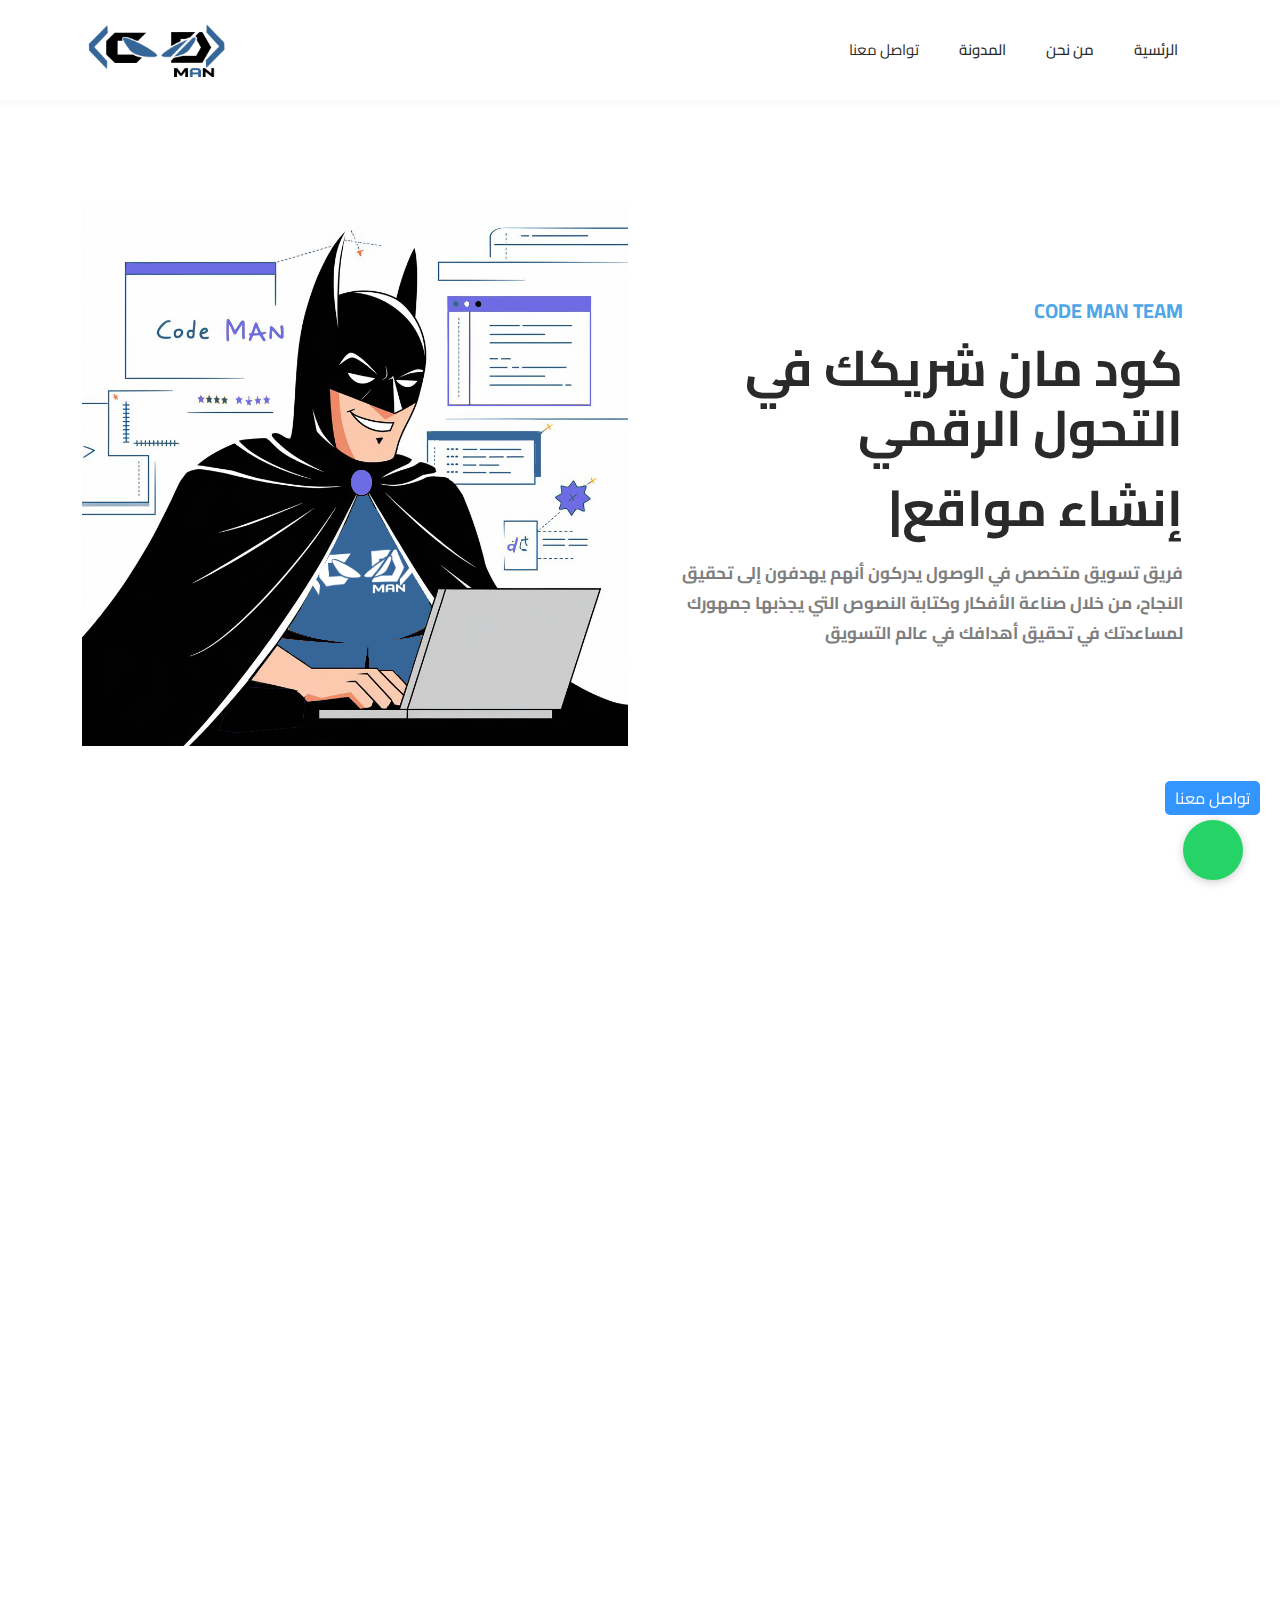
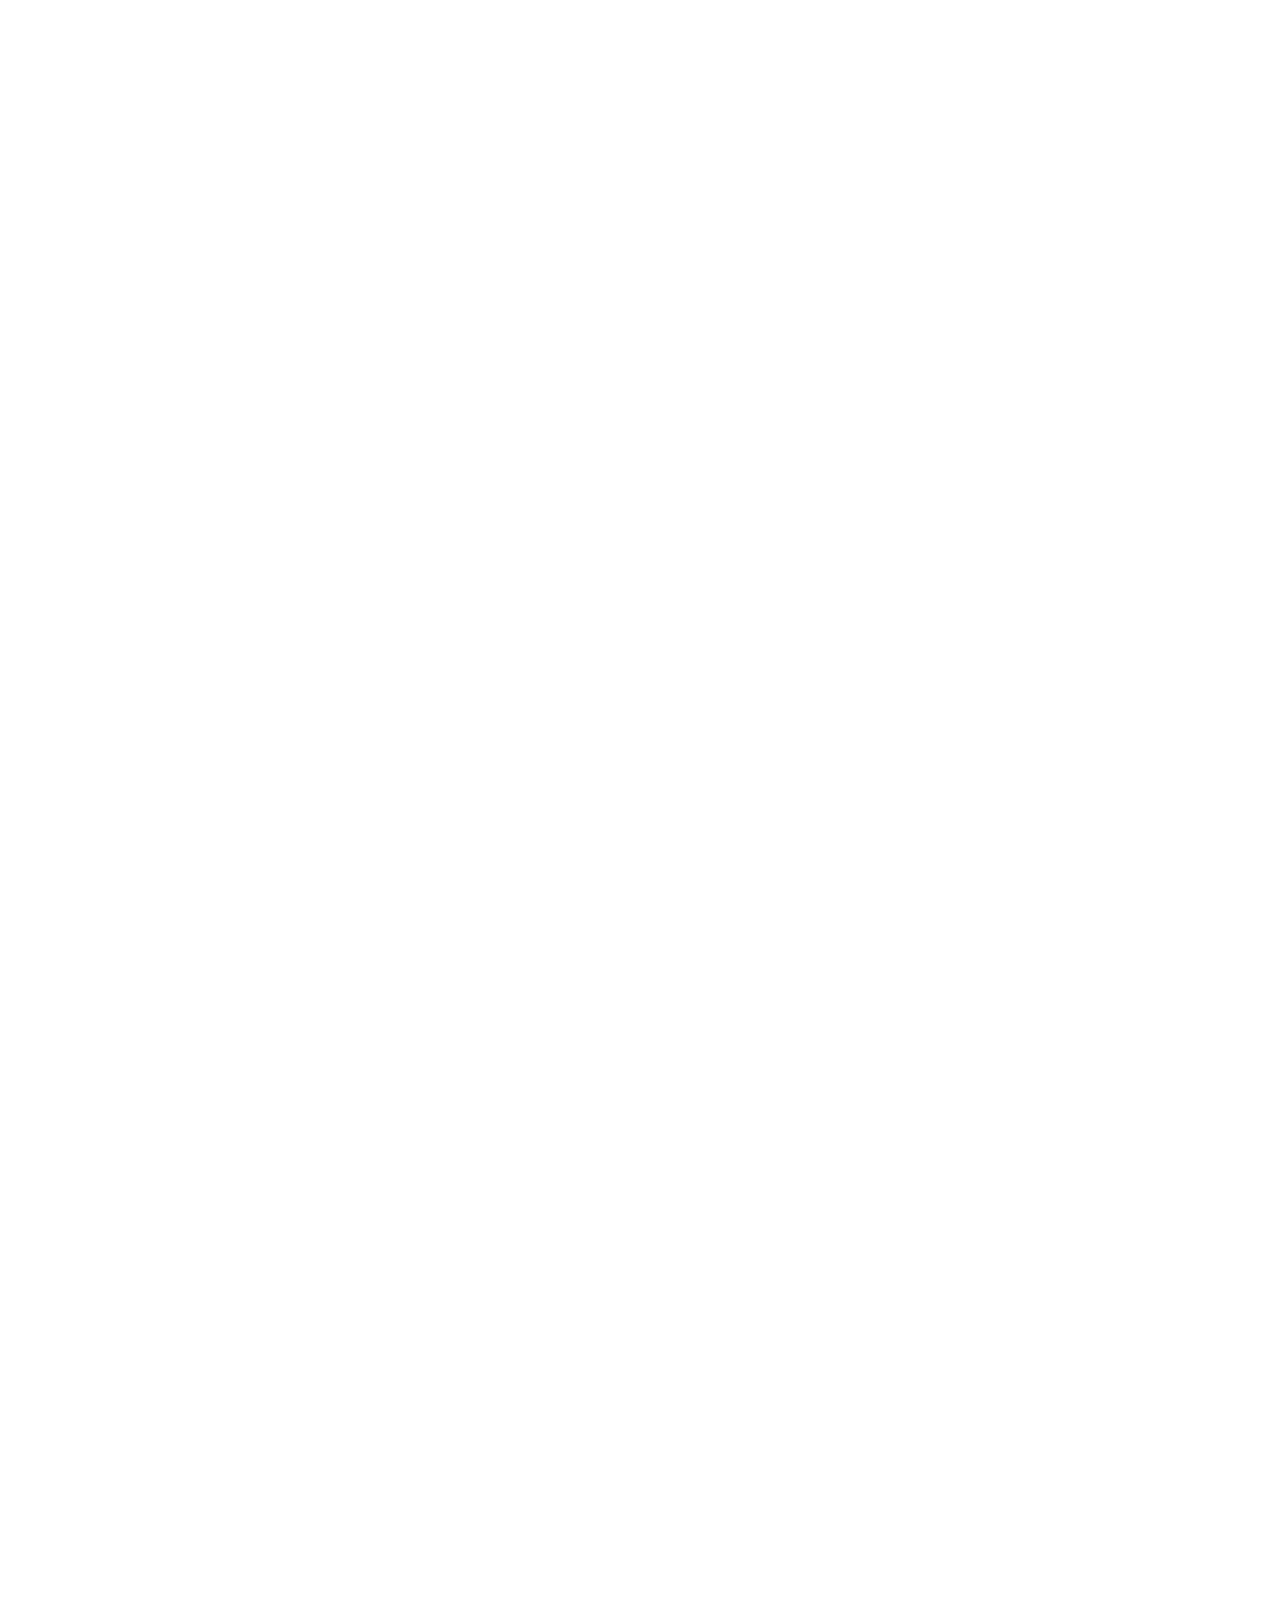
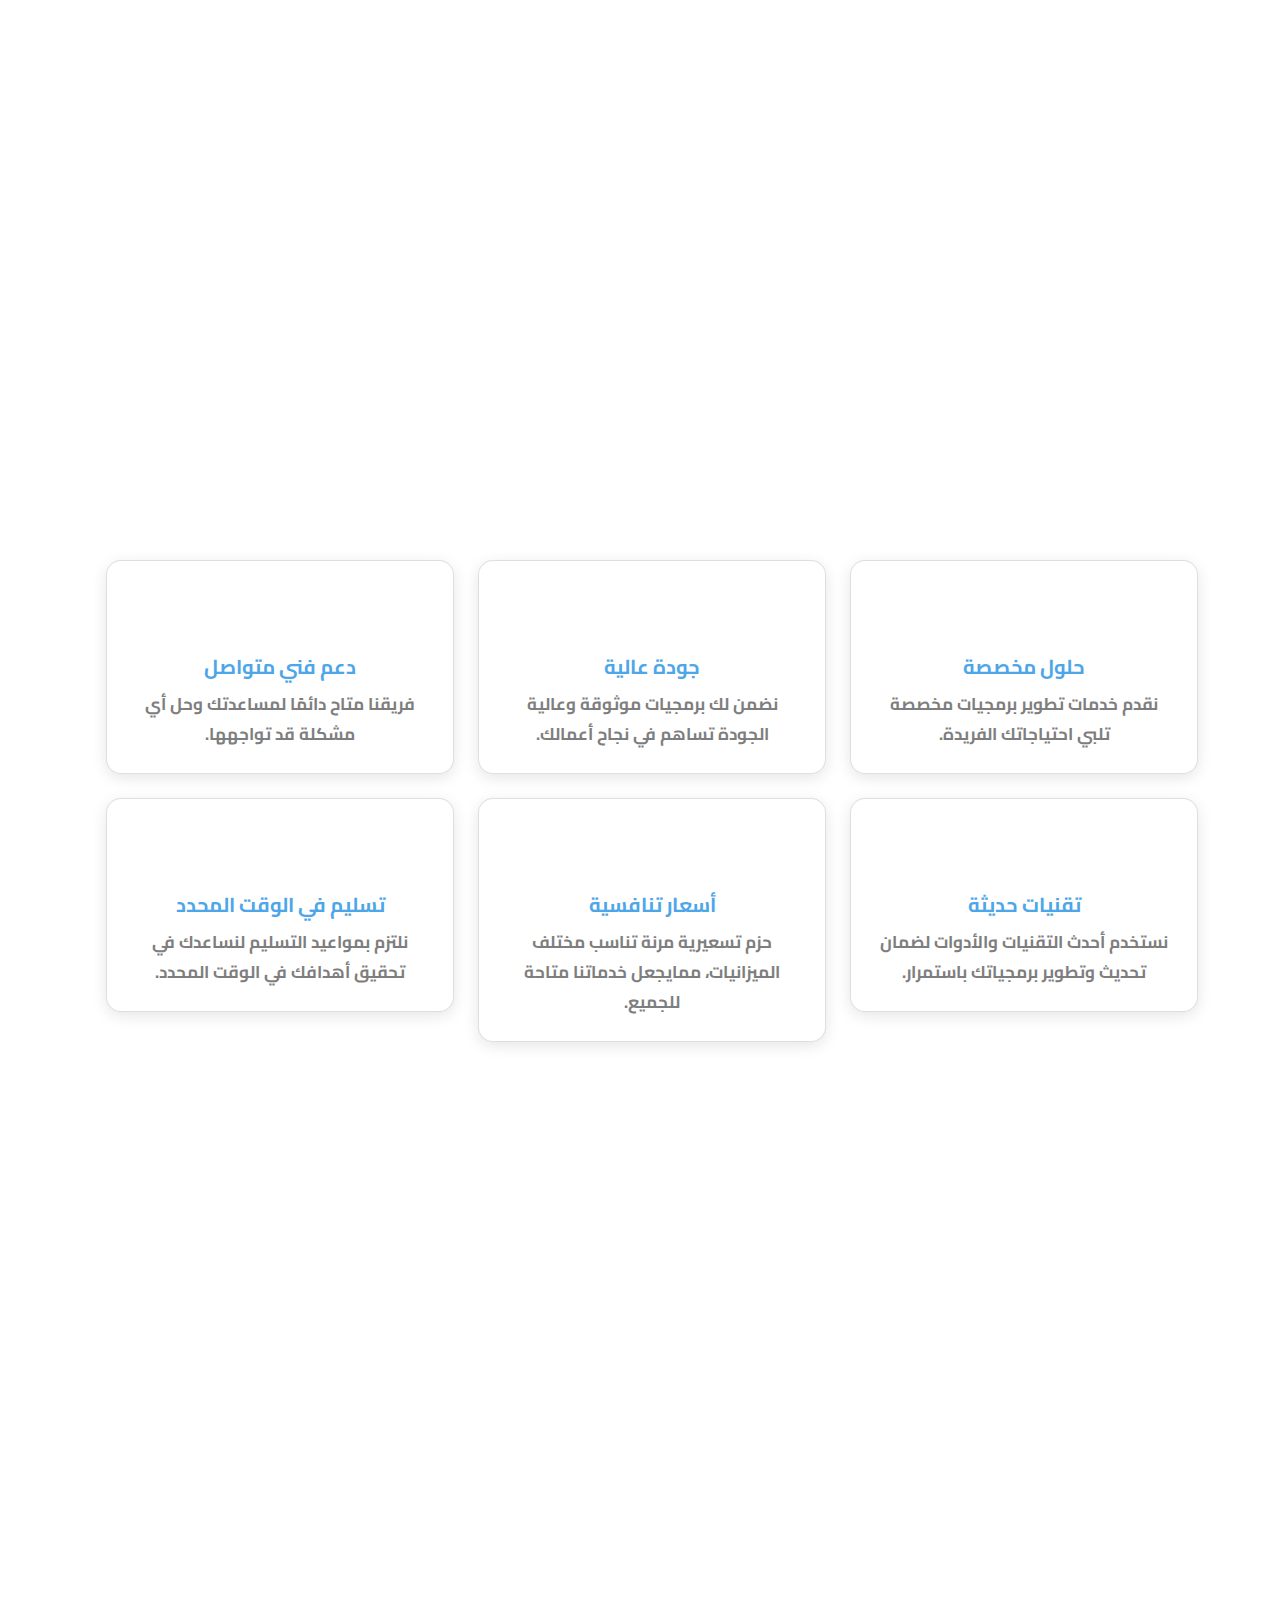
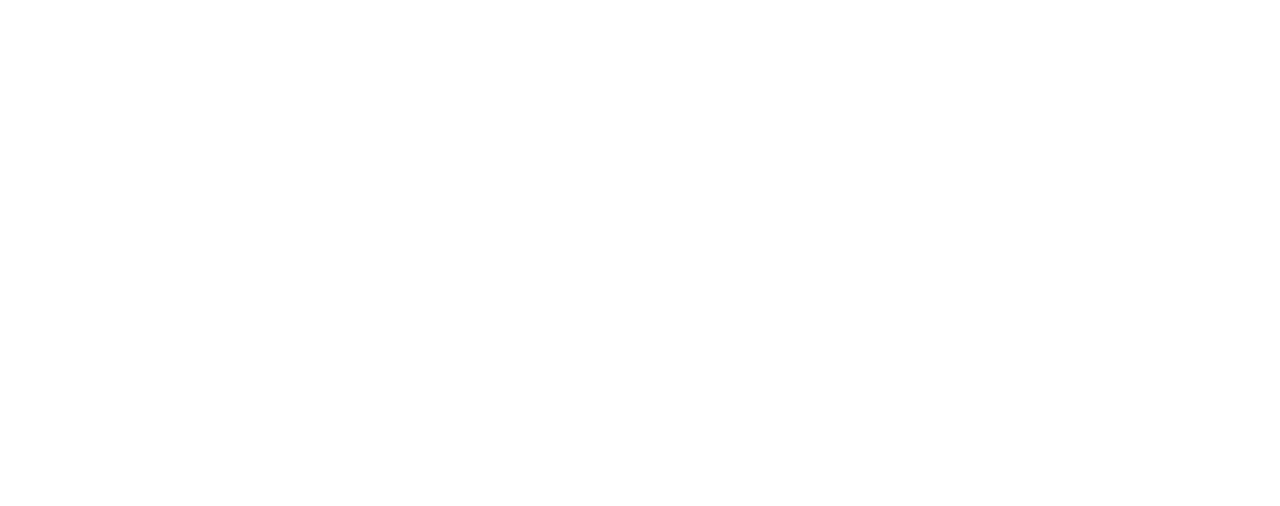
==== index.html @ 720f5d15 "first" ====
<!DOCTYPE html>
<html lang="en">
  <head>
    <meta charset="UTF-8">
    <meta name="viewport" content="width=device-width, initial-scale=1, shrink-to-fit=no">
    <link rel="preconnect" href="https://fonts.googleapis.com">
    <link rel="preconnect" href="https://fonts.gstatic.com" crossorigin>
  
    <link href="https://fonts.googleapis.com/css2?family=Cairo:wght@100;200;300;400;500;600;700;800;900&display=swap" rel="stylesheet">

    <title>Code Man</title>

    <!-- Bootstrap core CSS -->
    <link href="vendor/bootstrap/css/bootstrap.min.css" rel="stylesheet">


    <!-- Additional CSS Files -->
    <link rel="stylesheet" href="assets/css/fontawesome.css">
    <link rel="stylesheet" href="assets/css/templatemo-digimedia-v3.css">
    <link rel="stylesheet" href="assets/css/animated.css">
    <link rel="stylesheet" href="assets/css/owl.css">


    <meta name="description" content="فريق برمجي متخصص في تطوير التطبيقات و بناء المواقع والمتاجر الإلكترونية الجذابة وتصميم الجرافيك. نقدم إدارة فعالة للحملات الإعلانية وتطوير أنظمة مكتبية تلبي احتياجاتك.">
    <meta name="keywords" content="تطوير تطبيقات, تصميم مواقع, متاجر إلكترونية, تصميم جرافيك, إدارة حملات إعلانية, تطوير أنظمة مكتبية, كود مان, التحول الرقمي">
    <meta name="robots" content="index, follow">
    <meta name="author" content=" كود مان">

       <meta property="og:title" content="كود مان - تطوير التطبيقات وتصميم المواقع">
<meta property="og:description" content="فريق برمجي متخصص في تطوير التطبيقات وبناء المواقع.">
<!-- <meta property="og:image" content="رابط_صورة_عند_المشاركة.jpg">
<meta property="og:url" content="رابط_موقعك"> -->
  </head>

<body>

  <div class="contact-container">
    <span class="contact-title">تواصل معنا</span>
    <a href="https://api.whatsapp.com/send/?phone=+967734284983&text= أريد| لقد جئت عن طريق موقعك الإلكتروني " class="contact-icon"><i class="fa fa-whatsapp"></i></a>
</div>

  <!-- ***** Preloader Start ***** -->
  <div id="js-preloader" class="js-preloader">
    <div class="preloader-inner">
      <span class="dot"></span>
      <div class="dots">
        <span></span>
        <span></span>
        <span></span>
      </div>
    </div>
  </div>

  

  <!-- ***** Header Area Start ***** -->
  <header class="header-area header-sticky wow slideInDown" data-wow-duration="0.75s" data-wow-delay="0s">
    <div class="container">
      <div class="row">
        <div class="col-12">
          <nav class="main-nav">
            <!-- ***** Logo Start ***** -->
            <a href="index.html" class="logo">
              <img src="assets/images/logo.png" alt="" style="max-width: 150px;">
            </a>
            <!-- ***** Logo End ***** -->

            <!-- ***** Menu Start ***** -->
            <ul class="nav">
              <!-- <li class="scroll-to-section"><a href="#top" class="active">Home</a></li> -->
      
              <li class="scroll-to-section"><div class="active"><a href="#top">الرئسية</a></div></li> 
              <li class="scroll-to-section"><a href="About.html">من نحن</a></li>
              <li class="scroll-to-section"><a href="https://codes-man.blogspot.com/">المدونة</a></li>
              <li class="scroll-to-section"><a href="#contact">تواصل معنا</a></li>

            </ul>        
            <a class='menu-trigger'>
                <span>Menu</span>
            </a>
            <!-- ***** Menu End ***** -->
          </nav>
        </div>
      </div>
    </div>
  </header>
  <!-- ***** Header Area End ***** -->
  <div class="main-banner " id="top">
    <div class="container">
      <div class="row">
        <div class="col-lg-12">
          <div class="row">
            <div class="col-lg-6 align-self-center">
              <div class="left-content show-up header-text wow fadeInLeft" data-wow-duration="1s" data-wow-delay="1s">
                <div class="row">
                  <div class="col-lg-12">
                    <h6>Code Man Team</h6>
                    <h2>كود مان شريكك في التحول الرقمي</h2>                   
        <h2 style="direction: rtl;"><span  class="typed" data-typed-items="إنشاء مواقع, تطوير برمجيات, تصميم جرافيك, تسويق الإلكتروني">إنشاء مواقع</span>
          <span class="typed-cursor typed-cursor--blink" aria-hidden="true"> </span></h2>
          <p>فريق تسويق متخصص في الوصول يدركون أنهم يهدفون إلى تحقيق النجاح، من خلال صناعة الأفكار وكتابة النصوص التي يجذبها جمهورك لمساعدتك في تحقيق أهدافك في عالم التسويق
                  </p>
                  </div>
                </div>
              </div>
            </div>
            <div class="col-lg-6">
              <div class="right-image wow fadeInRight" data-wow-duration="1s" data-wow-delay="0.5s">
                <img src="assets/images/pattman write.png" alt="">
              </div>
            </div>
          </div>
        </div>
      </div>
    </div>
  </div>

     <!-- About code man  -->


  <div id="about" class="about section">
    <div class="container">
      <div class="row">
        <div class="col-lg-12">     
       <div id="free-quote" class="free-quote rounded-pill" style="margin-top: 30px;padding: 20px;border-radius: 20px;">
            <div class="col-lg-auto align-self-center  wow fadeInLeft" data-wow-duration="1s" data-wow-delay="0.5s">
              <div class="about-right-content">
                <div class="section-heading">
                  <h2 style="margin-top: 20px; color: #fff;">من هو فريق  <em>Code Man </em> ؟</h2> 
                </div>
                <p style="color: #fff "> فريق برمجي متكامل، متخصص في بناءالمواقع والمتاجر الإلكترونية 
                  الجذابة، وتصميم الجرافيك الفريد.
                   نعمل على إدارة الحملات الإعلانية بفعالية، ونطور أنظمة مكتبية مصغرة تلبي احتياجاتك.
                 هدفنا هو تحويل أفكارك إلى واقع ملموس، ونسعى لتحقيق نجاحك في عالم رقمي متغير</p>
              </div>
            </div>
          </div>
        </div>
      </div>
    </div>
  </div>

     <!-- Our Service -->

  <div id="blog" class="blog">  
    <div class="container">
      <div class="row">
        <div class="col-lg-auto   wow fadeInLeft" data-wow-duration="1s" data-wow-delay="0.3s">
          <div class="section-heading">
            <!-- <h6>Recent News</h6> -->
            <h4>كيف نحول <em>أفكارك</em> إلى حلول رقمية مبتكرة تؤثر في <em>عملائك ؟</em></h4>
            <p>هنا يأتي دور شركة انشاء تصاميم الجرافيك وانشاء مواقع الويب
               التي تجمع بين الفن والإبداع والتقنيات الحديثة! نقدم لك تصاميم جذابة ومخصصة تعكس هوية مشروعك بدقة،
                بدءًا من الشعارات والبروشورات وحتى مواقع الويب المتكاملة والمتجاوبة.
                مع الاهتمام بأدق التفاصيل وسهولة الاستخدام، نضمن لك تجربة بصرية سلسة تعزز تواجدك الرقمي وتجذب العملاء.
                سواء كنت تحتاج إلى هوية بصرية متكاملة أو موقع ويب احترافي، نحن هنا لتحويل رؤيتك إلى واقع ملموس.</p>
          </div>
        </div>
        <div class="col-lg-6 show-up wow fadeInRight" data-wow-duration="1s" data-wow-delay="0.5s">
          <div class="blog-post">
            <div class="thumb">
              <lord-icon
                  src="https://cdn.lordicon.com/ogjpwrxe.json"
                  trigger="hover"
                  stroke="bold"
                  state="hover-pinch"
                  colors="primary:#3080e8,secondary:#000"
                  style="width:150px;height:150px">
              </lord-icon>
            </div>
            <div class="down-content" >
            <h4>تطوير تطبيقات الموبيل</h4>
                <p>نقوم بإنشاء مواقع إلكترونية عصرية ومتجاوبة مع جميع الأجهزة والمتصفحات، باستخدام أحدث التقنيات لضمان السرعة، الأمان، وسهولة الاستخدام، مما يعزز تجربة المستخدم على موقعك الإلكتروني.</p>
              <div class="border-first-button" ><a href="https://api.whatsapp.com/send/?phone=+967734284983&text= أريد| لقد جئت عن طريق موقعك الإلكتروني " >&#8592; طلب عرض سعر</i></a></div>
            </div>
          </div>
        </div>
        <div class="col-lg-6 show-up wow fadeInLeft" data-wow-duration="1s" data-wow-delay="0.5s">
          <div class="blog-post">
            <div class="thumb">
              <lord-icon
                  src="https://cdn.lordicon.com/ogjpwrxe.json"
                  trigger="hover"
                  stroke="bold"
                  state="hover-pinch"
                  colors="primary:#3080e8,secondary:#000"
                  style="width:150px;height:150px">
              </lord-icon>       
            </div>
            <div class="down-content" >
              <h4> تصميم مواقع وصفحات الويب</h4>
                <p>نقوم بإنشاء مواقع إلكترونية عصرية ومتجاوبة مع جميع الأجهزة والمتصفحات، باستخدام أحدث التقنيات لضمان السرعة، الأمان، وسهولة الاستخدام، مما يعزز تجربة المستخدم على موقعك الإلكتروني.</p>
              <div class="border-first-button"  ><a href="https://api.whatsapp.com/send/?phone=+967734284983&text= أريد| لقد جئت عن طريق موقعك الإلكتروني " >&#8592; طلب عرض سعر</i></a></div>
            </div>
          </div>
        </div>     
        <div class="col-lg-6 show-up wow fadeInRight" data-wow-duration="1s" data-wow-delay="0.7s">
          <div class="blog-post">
            <div class="thumb">
              <lord-icon
                  src="https://cdn.lordicon.com/jectmwqf.json"
                  trigger="hover"
                  stroke="bold"
                  state="hover-pinch"
                  colors="primary:#3080e8,secondary:#b4b4b4"
                  style="width:150px;height:150px">
              </lord-icon>        
            </div>
            <div class="down-content" >
             <h4> تصميم جرافيك احترافي </h4>
              <p>نقدم خدمات تصميم شامل تشمل الشعارات، البروشورات، بطاقات العمل، والملصقات. تعزز تصاميمنا هوية علامتك التجارية وتجذب انتباه جمهورك، مما يعزز تواجدك ويساعدك في تحقيق أهدافك التسويقية.
              </p>
              <div class="border-first-button"  ><a href="https://api.whatsapp.com/send/?phone=+967734284983&text= أريد| لقد جئت عن طريق موقعك الإلكتروني " >&#8592; طلب عرض سعر</i></a></div>
            </div>
          </div>
        </div>
        <div class="col-lg-6 show-up wow fadeInLeft" data-wow-duration="1s" data-wow-delay="0.7s">
          <div class="blog-post">
            <div class="thumb">
              <lord-icon
                  src="https://cdn.lordicon.com/aydxrkfl.json"
                  trigger="hover"
                  stroke="bold"
                  state="hover-pinch"
                  colors="primary:#3080e8,secondary:#b4b4b4"
                  style="width:150px;height:150px">
              </lord-icon>
            </div>
            <div class="down-content" >
              <h4>إدارة حسابات التـــواصـــل</h4>
                <p>نقوم بإدارة حساباتك على مختلف منصات التواصل الاجتماعي مثل فيسبوك، تويتر، إنستغرام، سناب، يوتيوب، وغيرها. نقوم بإنشاء ونشر محتوى جذاب يعبر عن قيم علامتك التجارية ويربط بينك وبين جمهورك.</p>
              <div class="border-first-button"  ><a href="https://api.whatsapp.com/send/?phone=+967734284983&text= أريد| لقد جئت عن طريق موقعك الإلكتروني " >&#8592; طلب عرض سعر</i></a></div>
            </div>
          </div>
        </div>
        <div class="col-lg-6 show-up wow fadeInRight" data-wow-duration="1s" data-wow-delay="1s">
          <div class="blog-post">
            <div class="thumb">
              <lord-icon
                  src="https://cdn.lordicon.com/fcyboqbm.json"
                  trigger="hover"
                  stroke="bold"
                  state="hover-pinch"
                  colors="primary:#b4b4b4,secondary:#3080e8"
                  style="width:150px;height:150px">
              </lord-icon>          
            </div>
            <div class="down-content" >
               <h4>التسـويــــــق الالكتـرونـــي</h4>
                <p>نقوم بإعداد وتنفيذ استراتيجيات تسويقية فعالة تزيد من وجودك الإلكتروني. نستخدم مختلف القنوات والأساليب مثل محركات البحث، وسائل التواصل الاجتماعي، البريد الإلكتروني، المحتوى،</p>
              <div class="border-first-button"  ><a href="https://api.whatsapp.com/send/?phone=+967734284983&text= أريد| لقد جئت عن طريق موقعك الإلكتروني " >&#8592; طلب عرض سعر</i></a></div>
            </div>
          </div>
        </div>
      </div>
    </div>
  </div>  

     <!-- Our Works in Web  -->

  <div id="portfolio" class="our-portfolio section">
    <div class="container">
      <div class="row">
        <div class="col-lg-12" style="text-align: center;">
          <div class="section-heading wow fadeInRight" data-wow-duration="1s" data-wow-delay="0.3s">
            <h6>Our Works in Web</h6>
            <h4>
              نماذج أعمالنا في المواقع 
               <em>الإلكترونية</em></h4>
            <div class="line-dec"></div>
          </div>
        </div>
      </div>
    </div>
    <div class="container-fluid wow fadeInLeft" data-wow-duration="1s" data-wow-delay="0.7s">
      <div class="row">
        <div class="col-lg-12">
          <div class="loop owl-carousel">
            <div class="item">
                <div class="portfolio-item">
                <div class="thumb">
                  <img src="assets/images/Markting_2.jpg" alt="">
                </div>
                <div class="down-content">
              <a href="https://mikyaje.com/ar">
                  <h4>مكياجي</h4>
                  <span>متجر</span>
              </a>  
                </div>
              </div>
            </div>
            <div class="item">
                <div class="portfolio-item">
                <div class="thumb">
                  <img src="assets/images/markting_3.jpg" alt="">
                </div>
                <div class="down-content">
              <a href="https://nawaem.com/ar/">
                  <h4>نواعـم</h4>
                  <span>متـجـر</span>
              </a>  
                </div>
              </div>
            </div>
          
            <div class="item">
                <div class="portfolio-item">
                <div class="thumb">
                  <img src="assets/images/online_tech.png" alt="">
                </div>
                <div class="down-content">
              <a href="https://education-online.site/">
                  <h4>OnlineTech</h4>
                  <span>منصة تعليمية</span>
              </a>  
                </div>
              </div>
            </div>
            <div class="item">
                <div class="portfolio-item">
                <div class="thumb">
                  <img src="assets/images/Danat_plan.png" alt="">
                </div>
                <div class="down-content">
              <a href="https://www.danattravels.com/">
                  <h4>دانـات</h4>
                  <span> موقع حجز</span>
              </a>  
                </div>
              </div>
            </div>
            <div class="item">
              <div class="portfolio-item">
              <div class="thumb">
                <img src="assets/images/AbdoCampany.png" alt="">
              </div>
              <div class="down-content">
            <a href="https://aldowah.com.ye/">
                <h4>شركة الدوه</h4>
                <span>موقع</span>
            </a>  
              </div>
            </div>
          </div>
          </div>
        </div>
      </div>
    </div>
  </div>
  


     <!-- Our Works in media  -->

  <div id="portfolio" class="our-portfolio section">
    <div class="container">
      <div class="row">
        <div class="col-lg-12" style="text-align: center;">
          <div class="section-heading wow fadeInRight" data-wow-duration="1s" data-wow-delay="0.3s">
            <h6>Our Works in Media</h6>
            <h4>
               نماذج أعمالنا في  
               <em>التصاميم والإعلانات </em></h4>
            <div class="line-dec"></div>
          </div>
        </div>
      </div>
    </div>
    <div class="container-fluid wow fadeInLeft" data-wow-duration="1s" data-wow-delay="0.7s">
      <div class="row">
        <div class="col-lg-12">
          <div class="loop owl-carousel">
            <div class="item">
                <div class="portfolio-item">
                <div class="thumb">
                  <img src="assets/images/design1.jpg" alt="">
                </div>
                <div class="down-content">
                  <h4>رول اب</h4>
                  <span>rolup</span>
                </div>
              </div>
            </div>
            <div class="item">
                <div class="portfolio-item">
                <div class="thumb">
                  <img src="assets/images/design3.jpg" alt="">
                </div>
                <div class="down-content">
                  <h4>برشورات</h4>
                  <span>flyer</span>
                </div>
              </div>
            </div>   
            <div class="item">
                <div class="portfolio-item">
                <div class="thumb">
                  <img src="assets/images/design6.jpg" alt="">
                </div>
                <div class="down-content">
                  <h4>شعارات</h4>
                  <span>Logos</span>
                </div>
              </div>
            </div>
            <div class="item">
                <div class="portfolio-item">
                <div class="thumb">
                  <img src="assets/images/design4.jpg" alt="">
                </div>
                <div class="down-content">
                  <h4>هوية بصرية متكاملة </h4>
                  <span>visual identity</span>
                </div>
              </div>
            </div>
            <div class="item">
                <div class="portfolio-item">
                <div class="thumb">
                  <img src="assets/images/design5.jpg" alt="">
                </div>
                <div class="down-content">
                  <h4>UI/UX تصاميم</h4>
                  <span>UI/UX Design</span>
                </div>
              </div>
            </div>
            <div class="item">
                <div class="portfolio-item">
                <div class="thumb">
                  <img src="assets/images/design7.jpg" alt="">
                </div>
                <div class="down-content">
                  <h4>منشورات سوشيال ميديا</h4>
                  <span>UI/UX Design</span>
                </div>
              </div>
            </div>
          </div>
        </div>
      </div>
    </div>
  </div>


    <!-- Why Code Man -->

  <div id="blog" class="blog">
    <div class="container">
      <div class="row">
        <div class="col-lg-12 offset-lg-4  wow fadeInDown" data-wow-duration="1s" data-wow-delay="0.3s">
          <div class="section-heading" style="text-align: center;">
            <h4><em>لـمـاذا</em> كـود مـان ؟ </h4>
            <h6> لأننا نقدم خدماتنا بمعـــاییــــــر مهنیة عالیة، حیث نوفر لک</h6>
          </div>
        </div>
        <div class="row">
          <div class="col-12 col-md-6 col-lg-4 mb-4">
              <div class="card service-card text-center p-4">
                  <div class="icon"><i class="fa fa-cogs"></i></div>
                  <h5 class="card-title">حلول مخصصة</h5>
                  <p class="card-text">نقدم خدمات تطوير برمجيات مخصصة تلبي احتياجاتك الفريدة.</p>
              </div>
          </div>
          <div class="col-12 col-md-6 col-lg-4 mb-4">
              <div class="card service-card text-center p-4">
                  <div class="icon"><i class="fa fa-rocket"></i></div>
                  <h5 class="card-title">جودة عالية</h5>
                  <p class="card-text">نضمن لك برمجيات موثوقة وعالية الجودة تساهم في نجاح أعمالك.</p>
              </div>
          </div>
          <div class="col-12 col-md-6 col-lg-4 mb-4">
              <div class="card service-card text-center p-4">
                  <div class="icon"><i class="fa fa-clock-o"></i></div>
                  <h5 class="card-title">دعم فني متواصل</h5>
                  <p class="card-text">فريقنا متاح دائمًا لمساعدتك وحل أي مشكلة قد تواجهها.</p>
              </div>
          </div>
          <div class="col-12 col-md-6 col-lg-4 mb-4">
              <div class="card service-card text-center p-4">
                  <div class="icon"><i class="fa fa-laptop"></i></div>
                  <h5 class="card-title">تقنيات حديثة</h5>
                  <p class="card-text">نستخدم أحدث التقنيات والأدوات لضمان تحديث وتطوير برمجياتك باستمرار.</p>
              </div>
          </div>
          <div class="col-12 col-md-6 col-lg-4 mb-4">
              <div class="card service-card text-center p-4">
                  <div class="icon"><i class="fa fa-money"></i></div>
                  <h5 class="card-title">أسعار تنافسية</h5>
                  <p class="card-text">حزم تسعيرية مرنة تناسب مختلف الميزانيات، ممايجعل خدماتنا متاحة للجميع.

                  </p>
              </div>
          </div>
          <div class="col-12 col-md-6 col-lg-4 mb-4">
              <div class="card service-card text-center p-4">
                  <div class="icon"><i class="fa fa-calendar"></i></div>
                  <h5 class="card-title">تسليم في الوقت المحدد</h5>
                  <p class="card-text">نلتزم بمواعيد التسليم لنساعدك في تحقيق أهدافك في الوقت المحدد.</p>
              </div>
          </div>
      </div>
      </div>
    </div>
  </div>  

    <!-- To Contact -->

  <div id="contact" class="contact-us section">
    <div class="container">
      <div class="row">
        <div class="col-lg-8 offset-lg-3">
          <div class="section-heading wow fadeIn" data-wow-duration="1s" data-wow-delay="0.5s">
            <h6>Contact Us</h6>
            <h4>تـواصـل  <em>معنـا</em></h4>
            <div class="line-dec"></div>
          </div>
        </div>
        <div class="col-lg-12 wow fadeInUp" data-wow-duration="0.5s" data-wow-delay="0.25s">
          <form id="contact" class="contactform">
            <div class="row">
              <div class="col-lg-12">
                <div class="contact-dec">
                  <img src="assets/images/contact-dec-v3.png" alt="">
                </div>
              </div>
              <div class="col-lg-7">
                <div class="fill-form">
                  <div class="row">
                    <div class="col-lg-4">
                      <div class="info-post">
                        <div class="icon">
                          <img src="assets/images/phone-icon.png" alt="">
                          <a href="tel:+967775844634">+967734284983</a>
                        </div>
                      </div>
                    </div>
                    <div class="col-lg-4">
                      <div class="info-post">
                        <div class="icon">
                          <img src="assets/images/email-icon.png" alt="">
                          <a href="mail:codeman2030@gmail.com?subject=Hello Codeman ">codeman2030@gmail.com</a>
                        </div>
                      </div>
                    </div>
                    <div class="col-lg-4">
                      <div class="info-post">
                        <div class="icon">
                          <img src="assets/images/location-icon.png" alt="">
                          <a href="#">اليمن-تعز-وداي القاضي</a>
                        </div>
                      </div>
                    </div>
                    <div class="col-lg-6">
                      <fieldset>
                        <input type="name" name="name" id="name" placeholder="Name" autocomplete="on" required>
                      </fieldset>
                      <fieldset>
                        <input type="text" name="email" id="email" pattern="[^ @]*@[^ @]*" placeholder="Your Email" required="">
                      </fieldset>
                      <fieldset>
                        <input type="subject" name="subject" id="subject" placeholder="Subject" autocomplete="on">
                      </fieldset>
                    </div>
                    <div class="col-lg-6">
                      <fieldset>
                        <textarea name="message" type="text" class="form-control" id="message" placeholder="Message" required=""></textarea>  
                      </fieldset>
                    </div>
                    <div class="col-lg-12">
                      <fieldset>
                        <button type="submit" id="form-submit" class="main-button ">Send Message Now</button>
                      </fieldset>
                    </div>
                    <div class="col-lg-12" id="messages" ></div>
                  </div>
                </div>
              </div>
              <div class="col-lg-5">
                <div class="conatianer-social">
                <div class="section-heading" style="margin-bottom: 20px;">
                <h4> Code Man </h4>
              </div>
                <p style="padding: 10px 15px;">
                  اكتشفوا قوة الابتكار مع خدمات التصميم البرمجي والميديا لدينا!
                   نحن هنا لنأخذ أفكاركم إلى آفاق جديدة.
                   تابعونا  على وسائل التواصل الاجتماعي لتكونوا جزءًا من رحلتنا!
                </p>
                <div class="pre-header">
                <div class="col-lg-12">
                  <ul class="social-media" >
                    <li><a href="https://www.facebook.com/profile.php?id=61573795615944"><i class="fa fa-facebook"></i></a></li>
                    <li><a href="https://www.instagram.com/codesm4n?igsh=OGQ5ZDc2ODk2ZA==" style="background: -moz-linear-gradient(45deg, #f58529, #D62976, #962FBF, #4A00e0 );"><i class="fa fa-instagram"></i></a></li>
                    <li><a href="https://x.com/codesm4n?t=ervst8-hf-ikGiGZm21jnw&s=09"><i class="fa fa-twitter"></i></a></li>
                    <li><a href="#" style="background-color: #1DAF4B;"><i class="fa fa-whatsapp" aria-hidden="true"></i></a></li>
                  </ul>
                </div>
              </div>
              </div>
            </div>
             
            </div>
          </form>
        </div>
      </div>
    </div>
  </div>

  <footer>
    <div class="container">
      <div class="row">
        <div class="col-lg-12">
          <p>Made With &lt; By CodeMan - &copy;جميع الحقوق محفوظة.
          
          </p>
        </div>
      </div>
    </div>
  </footer>


  <!-- Scripts -->
  <script src="vendor/jquery/jquery.min.js"></script>
  <script src="vendor/bootstrap/js/bootstrap.bundle.min.js"></script>
  <script src="assets/js/owl-carousel.js"></script>
  <script src="assets/js/animation.js"></script>
  <script src="assets/js/imagesloaded.js"></script>
  <script src="assets/js/custom.js"></script>
  <script src="https://cdn.lordicon.com/lordicon.js"></script>
  <script src="assets/typed.js/typed.umd.js"></script>

<script>
   const selectTyped = document.querySelector('.typed');
  if (selectTyped) {
    let typed_strings = selectTyped.getAttribute('data-typed-items');
    typed_strings = typed_strings.split(',');
    new Typed('.typed', {
      strings: typed_strings,
      loop: true,
      typeSpeed: 100,
      backSpeed: 50,
      backDelay: 2000
    });
  }
</script>


<script>
  document.querySelector('.contactform').addEventListener('submit', function(event) {
      event.preventDefault(); 

      let formData = new FormData(this);

      fetch('process.php', {
          method: 'POST',
          body: formData
      })
      .then(response => response.text())
      .then(data => {
          let messageDiv = document.getElementById('messages');
          messageDiv.style.display = 'block'; 

          if (data.includes("تم")) { 
              messageDiv.className = 'success'; 
          } else {
              messageDiv.className = 'error'; 
          }
          messageDiv.textContent = data;
          setTimeout(() => {
              messageDiv.style.display = 'none'; 
          }, 5000); 
      })
      .catch(error => {
          console.error('حدث خطأ:', error);
      });
  });
</script>

</body>
</html>
---- assets/css/templatemo-digimedia-v3.css ----
/*

TemplateMo 568 DigiMedia

https://templatemo.com/tm-568-digimedia

*/

/* ---------------------------------------------
Table of contents
------------------------------------------------
01. font & reset css
02. reset
03. global styles
04. header
05. banner
06. features
07. testimonials
08. contact
09. footer
10. preloader
11. search
12. portfolio

--------------------------------------------- */
/* 
---------------------------------------------
font & reset css
--------------------------------------------- 
*/
/* 
---------------------------------------------
reset
--------------------------------------------- 
*/
html, body, div, span, applet, object, iframe, h1, h2, h3, h4, h5, h6, p, blockquote, div
pre, a, abbr, acronym, address, big, cite, code, del, dfn, em, font, img, ins, kbd, q,
s, samp, small, strike, strong, sub, sup, tt, var, b, u, i, center, dl, dt, dd, ol, ul, li,
figure, header, nav, section, article, aside, footer, figcaption {
  direction: rtl;
  margin: 0;
  padding: 0;
  border: 0;
  outline: 0;
}

/* clear fix */
.grid:after {
  content: '';
  display: block;
  clear: both;
}

/* ---- .grid-item ---- */

.grid-sizer,
.grid-item {
  width: 50%;
}

.grid-item {
  float: left;
}

.grid-item img {
  display: block;
  max-width: 100%;
}

.clearfix:after {
  content: ".";
  display: block;
  clear: both;
  visibility: hidden;
  line-height: 0;
  height: 0;
}

.clearfix {
  display: inline-block;
}

html[xmlns] .clearfix {
  display: block;
}

* html .clearfix {
  height: 1%;
}

ul, li {
  padding: 0;
  margin: 0;
  list-style: none;
}

header, nav, section, article, aside, footer, hgroup {
  display: block;
}

* {
  box-sizing: border-box;
}

html, body {
  font-family: "Cairo", sans-serif;
  font-weight: 400;
  background-color: #fff;
  -ms-text-size-adjust: 100%;
  -webkit-font-smoothing: antialiased;
  -moz-osx-font-smoothing: grayscale;
  
}

a {
  text-decoration: none !important;
}

h1, h2, h3, h4, h5, h6 {
  margin-top: 0px;
  margin-bottom: 0px;
}

ul {
  margin-bottom: 0px;
}

p {
  line-height: 30px;
  color: #7e7e7e;
  font-size: 17px;
  font-weight: bold;
  letter-spacing: 1px;
}

img {
  width: 100%;
  overflow: hidden;
}

/* 
---------------------------------------------
global styles
--------------------------------------------- 
*/
html,
body {
  background: #fff;
  font-family: "Cairo", sans-serif;
}

::selection {
  background: #4da6e7;
  color: #fff !important;
}

::-moz-selection {
  background: #4da6e7;
  color: #fff !important;
}

@media (max-width: 991px) {
  html, body {
    overflow-x: hidden;
  }
  .mobile-top-fix {
    margin-top: 30px;
    margin-bottom: 0px;
  }
  .mobile-bottom-fix {
    margin-bottom: 30px;
  }
  .mobile-bottom-fix-big {
    margin-bottom: 60px;
  }
}
.owl-carousel{
  direction: rtl;
}
.page-section {
  margin-top: 120px;
}

.section-heading {
  position: relative;
  z-index: 2;
}

.section-heading h6 {
  font-size: 15px;
  font-weight: 700;
  color: #4da6e7;
  text-transform: uppercase;
  margin-bottom: 15px;
}

.section-heading h4 {
  color: #2a2a2a;
  font-size: 35px;
  font-weight: 700;
  text-transform: capitalize;
  margin-bottom: 25px;
}

.section-heading h4 em {
  font-style: normal;
  color: #4da6e7;
}

.section-heading .line-dec {
  width: 50px;
  height: 2px;
  background-color: #4da6e7;
}

.border-first-button a {
  display: inline-block !important;
  padding: 10px 20px !important;
  color: #4da6e7 !important;
  border: 1px solid #4da6e7 !important;
  border-radius: 23px;
  font-weight: 700 !important;
  letter-spacing: 0.3px !important;
  transition: all .5s;
}

.border-first-button a:hover {
  background-color: #4da6e7;
  color: #fff !important;
}



/* 
---------------------------------------------
header
--------------------------------------------- 
*/

.background-header {
  background-color: #fff!important;
  height: 80px!important;
  position: fixed!important;
  top: 0px;
  left: 0px;
  right: 0px;
  box-shadow: 0px 5px 8px rgba(0,0,0,0.03);
}

.background-header .logo,
.background-header .main-nav .nav li a {
  color: #fff;
}

.background-header .main-nav .nav li:hover a {
  color: #4da6e7;
}

.background-header .nav li a.active {
  position: relative;
  color: #fff;
}

.background-header .nav li a.active:after {
  position: absolute;
  width: 100%;
  height: 1px;
  background-color: #4da6e7;
  content: '';
  left: 50%;
  bottom: -20px;
  transform: translateX(-50%);
}

.background-header .nav li:last-child a.active:after {
  background-color: transparent;
}

.header-area {
  background-color: #fff;
  box-shadow: 0px 5px 8px rgba(0,0,0,0.03);
  position: absolute;
  left: 0px;
  right: 0px;
  z-index: 100;
  height: 100px;
  -webkit-transition: all .5s ease 0s;
  -moz-transition: all .5s ease 0s;
  -o-transition: all .5s ease 0s;
  transition: all .5s ease 0s;
}

.header-area .main-nav {
  min-height: 80px;
  background: transparent;
}

.header-area .main-nav .logo {
  float: left;
  -webkit-transition: all 0.3s ease 0s;
  -moz-transition: all 0.3s ease 0s;
  -o-transition: all 0.3s ease 0s;
  transition: all 0.3s ease 0s;
}

.header-area .main-nav .logo {
    line-height: 100px;
    float: left;
    -webkit-transition: all 0.3s ease 0s;
    -moz-transition: all 0.3s ease 0s;
    -o-transition: all 0.3s ease 0s;
    transition: all 0.3s ease 0s;
}

.background-header .main-nav .logo {
  line-height: 80px;
}

.background-header .main-nav .nav {
  margin-top: 20px !important;
}

.header-area .main-nav .nav {
  float: right;
  margin-top: 30px;
  margin-right: 0px;
  background-color: transparent;
  -webkit-transition: all 0.3s ease 0s;
  -moz-transition: all 0.3s ease 0s;
  -o-transition: all 0.3s ease 0s;
  transition: all 0.3s ease 0s;
  position: relative;
  z-index: 999;
}

.header-area .main-nav .nav li {
  padding-left: 20px;
  padding-right: 20px;
}

.header-area .main-nav .nav li:last-child {
  padding-right: 0px;
  padding-left: 40px;
}

.header-area .main-nav .nav li:last-child a ,
.background-header .main-nav .nav li:last-child a {
  padding: 0px 20px !important;
  font-weight: 400;
}

.header-area .main-nav .nav li:last-child a:hover ,
.background-header .main-nav .nav li:last-child a:hover {
  color: #fff !important;
}

.header-area .main-nav .nav li a {
  display: block;
  font-weight: 500;
  font-size: 15px;
  color: #2a2a2a;
  text-transform: capitalize;
  -webkit-transition: all 0.3s ease 0s;
  -moz-transition: all 0.3s ease 0s;
  -o-transition: all 0.3s ease 0s;
  transition: all 0.3s ease 0s;
  height: 40px;
  line-height: 40px;
  border: transparent;
  letter-spacing: 1px;
}

.header-area .main-nav .nav li:hover a,
.header-area .main-nav .nav li a.active {
  color: #4da6e7!important;
}

.background-header .main-nav .nav li:hover a,
.background-header .main-nav .nav li a.active {
  color: #4da6e7!important;
  opacity: 1;
}

.header-area .main-nav .nav li.submenu {
  position: relative;
  padding-right: 30px;
}

.header-area .main-nav .nav li.submenu:after {
  font-family: FontAwesome;
  content: "\f107";
  font-size: 12px;
  color: #2a2a2a;
  position: absolute;
  right: 18px;
  top: 12px;
}

.background-header .main-nav .nav li.submenu:after {
  color: #2a2a2a;
}

.header-area .main-nav .nav li.submenu ul {
  position: absolute;
  width: 200px;
  box-shadow: 0 2px 28px 0 rgba(0, 0, 0, 0.06);
  overflow: hidden;
  top: 50px;
  opacity: 0;
  transform: translateY(+2em);
  visibility: hidden;
  z-index: -1;
  transition: all 0.3s ease-in-out 0s, visibility 0s linear 0.3s, z-index 0s linear 0.01s;
}

.header-area .main-nav .nav li.submenu ul li {
  margin-left: 0px;
  padding-left: 0px;
  padding-right: 0px;
}

.header-area .main-nav .nav li.submenu ul li a {
  opacity: 1;
  display: block;
  background: #f7f7f7;
  color: #2a2a2a!important;
  padding-left: 20px;
  height: 40px;
  line-height: 40px;
  -webkit-transition: all 0.3s ease 0s;
  -moz-transition: all 0.3s ease 0s;
  -o-transition: all 0.3s ease 0s;
  transition: all 0.3s ease 0s;
  position: relative;
  font-size: 13px;
  font-weight: 400;
  border-bottom: 1px solid #eee;
}

.header-area .main-nav .nav li.submenu ul li a:hover {
  background: #fff;
  color: #4da6e7!important;
  padding-left: 25px;
}

.header-area .main-nav .nav li.submenu ul li a:hover:before {
  width: 3px;
}

.header-area .main-nav .nav li.submenu:hover ul {
  visibility: visible;
  opacity: 1;
  z-index: 1;
  transform: translateY(0%);
  transition-delay: 0s, 0s, 0.3s;
}

.header-area .main-nav .menu-trigger {
  cursor: pointer;
  display: block;
  position: absolute;
  top: 33px;
  width: 32px;
  height: 40px;
  text-indent: -9999em;
  z-index: 99;
  right: 40px;
  display: none;
}

.background-header .main-nav .menu-trigger {
  top: 23px;
}

.header-area .main-nav .menu-trigger span,
.header-area .main-nav .menu-trigger span:before,
.header-area .main-nav .menu-trigger span:after {
  -moz-transition: all 0.4s;
  -o-transition: all 0.4s;
  -webkit-transition: all 0.4s;
  transition: all 0.4s;
  background-color: #2a2a2a;
  display: block;
  position: absolute;
  width: 30px;
  height: 2px;
  left: 0;
}

.background-header .main-nav .menu-trigger span,
.background-header .main-nav .menu-trigger span:before,
.background-header .main-nav .menu-trigger span:after {
  background-color: #2a2a2a;
}

.header-area .main-nav .menu-trigger span:before,
.header-area .main-nav .menu-trigger span:after {
  -moz-transition: all 0.4s;
  -o-transition: all 0.4s;
  -webkit-transition: all 0.4s;
  transition: all 0.4s;
  background-color: #2a2a2a;
  display: block;
  position: absolute;
  width: 30px;
  height: 2px;
  left: 0;
  width: 75%;
}

.background-header .main-nav .menu-trigger span:before,
.background-header .main-nav .menu-trigger span:after {
  background-color: #2a2a2a;
}

.header-area .main-nav .menu-trigger span:before,
.header-area .main-nav .menu-trigger span:after {
  content: "";
}

.header-area .main-nav .menu-trigger span {
  top: 16px;
}

.header-area .main-nav .menu-trigger span:before {
  -moz-transform-origin: 33% 100%;
  -ms-transform-origin: 33% 100%;
  -webkit-transform-origin: 33% 100%;
  transform-origin: 33% 100%;
  top: -10px;
  z-index: 10;
}

.header-area .main-nav .menu-trigger span:after {
  -moz-transform-origin: 33% 0;
  -ms-transform-origin: 33% 0;
  -webkit-transform-origin: 33% 0;
  transform-origin: 33% 0;
  top: 10px;
}

.header-area .main-nav .menu-trigger.active span,
.header-area .main-nav .menu-trigger.active span:before,
.header-area .main-nav .menu-trigger.active span:after {
  background-color: transparent;
  width: 100%;
}

.header-area .main-nav .menu-trigger.active span:before {
  -moz-transform: translateY(6px) translateX(1px) rotate(45deg);
  -ms-transform: translateY(6px) translateX(1px) rotate(45deg);
  -webkit-transform: translateY(6px) translateX(1px) rotate(45deg);
  transform: translateY(6px) translateX(1px) rotate(45deg);
  background-color: #2a2a2a;
}

.background-header .main-nav .menu-trigger.active span:before {
  background-color: #2a2a2a;
}

.header-area .main-nav .menu-trigger.active span:after {
  -moz-transform: translateY(-6px) translateX(1px) rotate(-45deg);
  -ms-transform: translateY(-6px) translateX(1px) rotate(-45deg);
  -webkit-transform: translateY(-6px) translateX(1px) rotate(-45deg);
  transform: translateY(-6px) translateX(1px) rotate(-45deg);
  background-color: #2a2a2a;
}

.background-header .main-nav .menu-trigger.active span:after {
  background-color: #2a2a2a;
}

.header-area.header-sticky {
  min-height: 80px;
}

.header-area .nav {
  margin-top: 30px;
}

.header-area.header-sticky .nav li a.active {
  color: #4da6e7;
}

@media (max-width: 1200px) {
  .header-area .main-nav .nav li {
    padding-left: 12px;
    padding-right: 12px;
  }
  .header-area .main-nav:before {
    display: none;
  }
}

@media (max-width: 992px) {
  .header-area .main-nav .nav li:last-child  ,
  .background-header .main-nav .nav li:last-child {
    display: none;
  }
  .header-area .main-nav .nav li:nth-child(6),
  .background-header .main-nav .nav li:nth-child(6) {
    padding-right: 0px;
  }
  .background-header .nav li a.active:after {
    display: none;
  }
}

@media (max-width: 767px) {
  .pre-header ul.info li:last-child {
    display: none;
  }
  .background-header .main-nav .nav {
    margin-top: 80px !important;
  }
  .header-area .main-nav .logo {
    color: #1e1e1e;
  }
  .header-area.header-sticky .nav li a:hover,
  .header-area.header-sticky .nav li a.active {
    color: #4da6e7!important;
    opacity: 1;
  }
  .header-area.header-sticky .nav li.search-icon a {
    width: 100%;
  }
  .header-area {
    background-color: #fff;
    padding: 0px 15px;
    height: 100px;
    box-shadow: none;
    text-align: center;
    box-shadow: 0px 5px 8px rgba(0,0,0,0.03);
  }
  .header-area .container {
    padding: 0px;
  }
  .header-area .logo {
    margin-left: 30px;
  }
  .header-area .menu-trigger {
    display: block !important;
  }
  .header-area .main-nav {
    overflow: hidden;
  }
  .header-area .main-nav .nav {
    float: none;
    width: 100%;
    display: none;
    -webkit-transition: all 0s ease 0s;
    -moz-transition: all 0s ease 0s;
    -o-transition: all 0s ease 0s;
    transition: all 0s ease 0s;
    margin-left: 0px;
  }
  .background-header .nav {
    margin-top: 80px;
  }
  .header-area .main-nav .nav li:first-child {
    border-top: 1px solid #eee;
  }
  .header-area.header-sticky .nav {
    margin-top: 100px;
  }
  .header-area .main-nav .nav li {
    width: 100%;
    background: #fff;
    border-bottom: 1px solid #e7e7e7;
    padding-left: 0px !important;
    padding-right: 0px !important;
  }
  .header-area .main-nav .nav li a {
    height: 50px !important;
    line-height: 50px !important;
    padding: 0px !important;
    border: none !important;
    background: #f7f7f7 !important;
    color: #191a20 !important;
  }
  .header-area .main-nav .nav li a:hover {
    background: #eee !important;
    color: #4da6e7!important;
  }
  .header-area .main-nav .nav li.submenu ul {
    position: relative;
    visibility: inherit;
    opacity: 1;
    z-index: 1;
    transform: translateY(0%);
    transition-delay: 0s, 0s, 0.3s;
    top: 0px;
    width: 100%;
    box-shadow: none;
    height: 0px;
  }
  .header-area .main-nav .nav li.submenu ul li a {
    font-size: 12px;
    font-weight: 400;
  }
  .header-area .main-nav .nav li.submenu ul li a:hover:before {
    width: 0px;
  }
  .header-area .main-nav .nav li.submenu ul.active {
    height: auto !important;
  }
  .header-area .main-nav .nav li.submenu:after {
    color: #3B566E;
    right: 25px;
    font-size: 14px;
    top: 15px;
  }
  .header-area .main-nav .nav li.submenu:hover ul, .header-area .main-nav .nav li.submenu:focus ul {
    height: 0px;
  }
}

@media (min-width: 767px) {
  .header-area .main-nav .nav {
    display: flex !important;
  }
}

/* 
     Whatsapp Icon fixed to contact
*/
.contact-container {
  position: fixed;
  bottom: 20px;
  right: 20px;
  z-index: 1000;
  display: flex;
  flex-direction: column; 
  align-items: center; 
}
.contact-title {
  background-color: rgba(0, 123, 255, 0.8); 
  color: white;
  padding: 5px 10px;
  border-radius: 5px;
  margin-bottom: 5px; 
  font-size: 16px;
}
.contact-icon {
  width: 60px;
  height: 60px;
  background-color: #25D366;
  color: white;
  border-radius: 50%;
  display: flex;
  align-items: center;
  justify-content: center;
  box-shadow: 0 2px 10px rgba(0, 0, 0, 0.2);
  cursor: pointer;
  text-decoration: none;
  font-size: 24px;
}
.contact-icon:hover {
  background-color: #1DAF4B;
}
@media (max-width: 768px) {
  .contact-icon {
      width: 50px;
      height: 50px;
      font-size: 20px;
  }
  .contact-title {
      font-size: 14px; 
  }
}
/* 
---------------------------------------------
preloader
--------------------------------------------- 
*/

.js-preloader {
    position: fixed;
    top: 0;
    left: 0;
    right: 0;
    bottom: 0;
    background-color: #fff;
    display: -webkit-box;
    display: flex;
    -webkit-box-align: center;
    align-items: center;
    -webkit-box-pack: center;
    justify-content: center;
    opacity: 1;
    visibility: visible;
    z-index: 9999;
    -webkit-transition: opacity 0.25s ease;
    transition: opacity 0.25s ease;
}

.js-preloader.loaded {
    opacity: 0;
    visibility: hidden;
    pointer-events: none;
}

@-webkit-keyframes dot {
    50% {
        -webkit-transform: translateX(96px);
        transform: translateX(96px);
    }
}

@keyframes dot {
    50% {
        -webkit-transform: translateX(96px);
        transform: translateX(96px);
    }
}

@-webkit-keyframes dots {
    50% {
        -webkit-transform: translateX(-31px);
        transform: translateX(-31px);
    }
}

@keyframes dots {
    50% {
        -webkit-transform: translateX(-31px);
        transform: translateX(-31px);
    }
}

.preloader-inner {
    position: relative;
    width: 142px;
    height: 40px;
    background: #fff;
}

.preloader-inner .dot {
    position: absolute;
    width: 16px;
    height: 16px;
    top: 12px;
    left: 15px;
    background: #4da6e7;
    border-radius: 50%;
    -webkit-transform: translateX(0);
    transform: translateX(0);
    -webkit-animation: dot 2.8s infinite;
    animation: dot 2.8s infinite;
}

.preloader-inner .dots {
    -webkit-transform: translateX(0);
    transform: translateX(0);
    margin-top: 12px;
    margin-left: 31px;
    -webkit-animation: dots 2.8s infinite;
    animation: dots 2.8s infinite;
}

.preloader-inner .dots span {
    display: block;
    float: left;
    width: 16px;
    height: 16px;
    margin-left: 16px;
    background: #4da6e7;
    border-radius: 50%;
}



/* 
---------------------------------------------
Banner Style
--------------------------------------------- 
*/

.main-banner {
  background-repeat: no-repeat;
  background-position: center center;
  background-size: cover;
  padding: 200px 0px 120px 0px;
  position: relative;
  overflow: hidden;
}

.main-banner:after {
  content: '';
  background-image: url(../images/slider-left-dec.jpg);
  background-repeat: no-repeat;
  position: absolute;
  left: 0;
  top: 60px;
  width: 262px;
  height: 625px;
  z-index: 1;
}

.main-banner:before {
  content: '';
  background-image: url(../images/slider-right-dec.jpg);
  background-repeat: no-repeat;
  position: absolute;
  right: 0;
  top: 60px;
  width: 1159px;
  height: 797px;
  z-index: -1;
}

.main-banner .left-content {
  margin-right: 15px;
}

.main-banner .left-content h6 {
  text-transform: capitalize;
  font-size: 20px;
  font-weight: 700;
  color: #4da6e7;
  margin-bottom: 15px;
  text-transform: uppercase;
}

.main-banner .left-content h2 {
  z-index: 2;
  position: relative;
  font-weight: 700;
  font-size: 50px;
  color: #2a2a2a;
  margin-bottom: 20px;
}

.main-banner .left-content p {
  /* margin-bottom: 30px;
  margin-right: 45px; */

}

.main-banner .right-image {
  text-align: right;
  position: relative;
  z-index: 20;
}

.main-banner .right-image img {
  max-width: 593px;
  aspect-ratio: auto 640 / 360;
}

/*
 To mave letters Anmation in mianpage
*/
.typed-cursor{
  opacity: 1;
}
.typed-cursor.typed-cursor--blink{
  animation: typedjsBlink 0.7s infinite;
  -webkit-animation: typedjsBlink 0.7s infinite;
          animation: typedjsBlink 0.7s infinite;
}
@keyframes typedjsBlink{
  50% { opacity: 0.0; }
}
@-webkit-keyframes typedjsBlink{
  0% { opacity: 1; }
  50% { opacity: 0.0; }
  100% { opacity: 1; }
}
/* 
---------------------------------------------
About Style
--------------------------------------------- 
*/

#about {
  padding-top: 10px;
}

.about-left-image img {
  margin-right: 45px;
}

.about-right-content p {
  margin-top: 30px;
  margin-bottom: 45px;
}

.skills-content {
  position: relative;
  z-index: 1;
  margin-top: -50px;
  background-color: #f5f5f5;
  border-bottom-right-radius: 50px;
  border-bottom-left-radius: 50px;
  padding: 110px 0px 50px 0px;
}

.skill-item {
  text-align: center;
}

.progress {
  width: 150px;
  height: 150px;
  line-height: 150px;
  background: none;
  margin: 0 auto;
  box-shadow: none;
  position: relative;
}
.progress:after {
  content: "";
  width: 100%;
  height: 100%;
  border-radius: 50%;
  border: 5px solid #fff;
  position: absolute;
  top: 0;
  left: 0;
}
.progress > span {
  width: 50%;
  height: 100%;
  overflow: hidden;
  position: absolute;
  top: 0;
  z-index: 1;
}
.progress .progress-left {
  left: 0;
}
.progress .progress-bar {
  width: 100%;
  height: 100%;
  background: none;
  border-width: 5px;
  border-style: solid;
  position: absolute;
  top: 0;
  border-color: #fd6a54;
}

.first-skill-item .progress .progress-bar {
  border-color: #4da6e7;
}

.second-skill-item .progress .progress-bar {
  border-color: #726ae3;
}

.third-skill-item .progress .progress-bar {
  border-color: #f58b56;
}

.progress .progress-left .progress-bar {
  left: 100%;
  border-top-right-radius: 75px;
  border-bottom-right-radius: 75px;
  border-left: 0;
  -webkit-transform-origin: center left;
  transform-origin: center left;
}
.progress .progress-right {
  right: 0;
}
.progress .progress-right .progress-bar {
  left: -100%;
  border-top-left-radius: 75px;
  border-bottom-left-radius: 75px;
  border-right: 0;
  -webkit-transform-origin: center right;
  transform-origin: center right;
}
.progress .progress-value {
  text-align: center;
  color: #2a2a2a;
  display: flex;
  width: 100%;
  border-radius: 50%;
  font-size: 35px;
  text-align: center;
  line-height: 25px;
  align-items: center;
  justify-content: center;
  height: 100%;
  font-weight: 700;
}
.progress .progress-value div {
  margin-top: 10px;
}
.progress .progress-value span {
  font-size: 18px;
  text-transform: none;
  color: #afafaf;
  font-weight: 300;
}

/* This for loop creates the  necessary css animation names 
Due to the split circle of progress-left and progress right, we must use the animations on each side. 
*/
.progress[data-percentage="10"] .progress-right .progress-bar {
  animation: loading-1 1.5s linear forwards;
}
.progress[data-percentage="10"] .progress-left .progress-bar {
  animation: 0;
}

.progress[data-percentage="20"] .progress-right .progress-bar {
  animation: loading-2 1.5s linear forwards;
}
.progress[data-percentage="20"] .progress-left .progress-bar {
  animation: 0;
}

.progress[data-percentage="30"] .progress-right .progress-bar {
  animation: loading-3 1.5s linear forwards;
}
.progress[data-percentage="30"] .progress-left .progress-bar {
  animation: 0;
}

.progress[data-percentage="40"] .progress-right .progress-bar {
  animation: loading-4 1.5s linear forwards;
}
.progress[data-percentage="40"] .progress-left .progress-bar {
  animation: 0;
}

.progress[data-percentage="50"] .progress-right .progress-bar {
  animation: loading-5 1.5s linear forwards;
}
.progress[data-percentage="50"] .progress-left .progress-bar {
  animation: 0;
}

.progress[data-percentage="60"] .progress-right .progress-bar {
  animation: loading-5 1.5s linear forwards;
}
.progress[data-percentage="60"] .progress-left .progress-bar {
  animation: loading-1 1.5s linear forwards 1.5s;
}

.progress[data-percentage="70"] .progress-right .progress-bar {
  animation: loading-5 1.5s linear forwards;
}
.progress[data-percentage="70"] .progress-left .progress-bar {
  animation: loading-2 1.5s linear forwards 1.5s;
}

.progress[data-percentage="80"] .progress-right .progress-bar {
  animation: loading-5 1.5s linear forwards;
}
.progress[data-percentage="80"] .progress-left .progress-bar {
  animation: loading-3 1.5s linear forwards 1.5s;
}

.progress[data-percentage="90"] .progress-right .progress-bar {
  animation: loading-5 1.5s linear forwards;
}
.progress[data-percentage="90"] .progress-left .progress-bar {
  animation: loading-4 1.5s linear forwards 1.5s;
}

.progress[data-percentage="100"] .progress-right .progress-bar {
  animation: loading-5 1.5s linear forwards;
}
.progress[data-percentage="100"] .progress-left .progress-bar {
  animation: loading-5 1.5s linear forwards 1.5s;
}

@keyframes loading-1 {
  0% {
    -webkit-transform: rotate(0deg);
    transform: rotate(0deg);
  }
  100% {
    -webkit-transform: rotate(36);
    transform: rotate(36deg);
  }
}
@keyframes loading-2 {
  0% {
    -webkit-transform: rotate(0deg);
    transform: rotate(0deg);
  }
  100% {
    -webkit-transform: rotate(72);
    transform: rotate(72deg);
  }
}
@keyframes loading-3 {
  0% {
    -webkit-transform: rotate(0deg);
    transform: rotate(0deg);
  }
  100% {
    -webkit-transform: rotate(108);
    transform: rotate(108deg);
  }
}
@keyframes loading-4 {
  0% {
    -webkit-transform: rotate(0deg);
    transform: rotate(0deg);
  }
  100% {
    -webkit-transform: rotate(144);
    transform: rotate(144deg);
  }
}
@keyframes loading-5 {
  0% {
    -webkit-transform: rotate(0deg);
    transform: rotate(0deg);
  }
  100% {
    -webkit-transform: rotate(180);
    transform: rotate(180deg);
  }
}
.progress {
  margin-bottom: 1em;
}

/* 
---------------------------------------------
Services Style
--------------------------------------------- 
*/

.services {
  padding-top: 130px;
  position: relative;
}

.services:after {
  content: '';
  background-image: url(../images/services-left-dec.jpg);
  background-repeat: no-repeat;
  position: absolute;
  left: 0;
  top: 0px;
  width: 786px;
  height: 1217px;
  z-index: 0;
}

.services:before {
  content: '';
  background-image: url(../images/services-right-dec.jpg);
  background-repeat: no-repeat;
  position: absolute;
  right: 0;
  top: 400px;
  width: 161px;
  height: 413px;
  z-index: 0;
}

.services .section-heading {
  text-align: center;
  margin-bottom: 80px;
}

.services .section-heading .line-dec {
  margin: 0 auto;
}

.services .naccs {
  position: relative;
  z-index: 1;
}

.services .icon {
  display: block;
  text-align: center;
  margin: 0 auto;
}

.services .naccs .menu div h4 {
  color: #fff;
  font-size: 15px;
  font-weight: 400;
  width: 100%;
}

.services .icon img {
  margin-bottom: 10px;
  max-width: 60px;
  min-width: 60px;
}

.services .naccs .menu {
  text-align: center;
  margin-bottom: 30px;
}

.services .naccs .menu div {
  color: #2a2a2a;
  margin: 0px;
  width: 15%;
  font-size: 20px;
  font-weight: 700;
  display: inline-block;
  text-align: center;
  cursor: pointer;
  position: relative;
  border-radius: 15px;
  transition: 1s all cubic-bezier(0.075, 0.82, 0.165, 1);
}

.services .naccs .menu div .thumb {
  display: inline-block;
  width: 100%;
  padding: 30px 0px;
  background-color: #fff;
}

.services .naccs .menu div.active {
  box-shadow: 0px 0px 15px rgba(0,0,0,0.1);
}

.services ul.nacc {
  height: 100% !important;
  position: relative;
  min-height: 100%;
  list-style: none;
  margin: 0;
  padding: 0;
  transition: 0.5s all cubic-bezier(0.075, 0.82, 0.165, 1);
}

.services ul.nacc li {
  opacity: 0;
  transform: translateX(-50px);
  position: absolute;
  list-style: none;
  transition: 1s all cubic-bezier(0.075, 0.82, 0.165, 1);
}

.services ul.nacc li.active {
  transition-delay: 0.3s;
  position: relative;
  z-index: 2;
  opacity: 1;
  transform: translateX(0px);
  box-shadow: 0px 0px 15px rgba(0,0,0,0.1);
  background-color: #fff;
  border-radius: 15px;
  padding: 80px 120px 50px 120px;
}

.services ul.nacc li {
  width: 100%;
}

.services ul.nacc li .right-image img {
  max-width: 420px;
  float: right;
}

.services .nacc .thumb h4 {
  color: #2a2a2a;
  font-size: 20px;
  font-weight: 700;
  line-height: 35px;
  margin-bottom: 25px;
}

.services .nacc .thumb .main-white-button {
  text-align: right;
  margin-top: 40px;
}

.services .nacc .thumb .main-white-button a {
  background-color: #8d99af;
  color: #fff;
}

.services .nacc .thumb .main-white-button a i {
  background-color: #fff;
  color: #8d99af;
}

.services .left-text h4 {
  font-size: 20px;
  font-weight: 700;
  color: #4da6e7 !important;
}

.services .left-text p {
  margin-bottom: 30px;
}

.nacc .ticks-list span {
  display: inline-block;
  opacity: 1;
  margin-right: 45px;
  margin-bottom: 20px;
  font-size: 15px;
  font-weight: 400;
}



/* 
---------------------------------------------
Free Quote
--------------------------------------------- 
*/

.free-quote {
  background-image: url(../images/quote-bg-v3.jpg);
  background-repeat: no-repeat;
  background-position: center center;
  background-size: cover;
  padding: 120px 0px;
  text-align: center;
  position: relative;
  z-index: 2;
  margin-top: 130px;
}

.free-quote .section-heading {
  margin-bottom: 10px;
}

.free-quote .section-heading h6,
.free-quote .section-heading h4 {
  color: #fff;
}

.free-quote .section-heading .line-dec {
  margin: 0 auto;
  background-color: #fff;
}

.free-quote form {
  background-color: #fff;
  display: inline-block;
  width: 100%;
  min-height: 80px;
  border-radius: 40px;
  position: relative;
  z-index: 1;
}

.free-quote form input {
  width: 100%;
  margin-top: 20px;
  margin-left: 30px;
  color: #afafaf;
  font-weight: 400;
  font-size: 15px;
  height: 40px;
  background-color: transparent;
  border-bottom: 1px solid #eee;
  border-top: none;
  border-left: none;
  border-right: none;
  position: relative;
  z-index: 2;
  outline: none;
}

.free-quote form button {
  width: 100%;
  height: 80px;
  border-top-right-radius: 40px;
  border-bottom-right-radius: 40px;
  outline: none;
  border: none;
  margin-left: 30px;
  background-color: #4da6e7;
  font-size: 15px;
  color: #fff;
}


/* 
---------------------------------------------
Portfolio
--------------------------------------------- 
*/

.our-portfolio {
  padding-top: 130px;
  overflow: hidden;
  position: relative;
}

.our-portfolio:before {
  content: '';
  background-image: url(../images/portfolio-right-dec.jpg);
  background-repeat: no-repeat;
  position: absolute;
  right: 0;
  top: 0px;
  width: 414px;
  height: 861px;
  z-index: 1;
}

.our-portfolio:after {
  content: '';
  background-image: url(../images/portfolio-left-dec.jpg);
  background-repeat: no-repeat;
  position: absolute;
  left: 0;
  top: 0px;
  width: 677px;
  height: 759px;
  z-index: 1;
}

.our-portfolio .section-heading {
  margin-bottom: 80px;
}

.our-portfolio .container-fluid {
  padding-right: 15px;
  padding-left: 15px;
  position: relative;
  z-index: 2;
}

.our-portfolio .item {
  position: relative;
  z-index: 222;
}

.portfolio-item {
  border-radius: 25px;
  box-shadow: 0px 0px 15px rgba(0,0,0,0.1);
  margin: 15px;
}

.portfolio-item .thumb {
  position: relative;
  border-radius: 50px;
  aspect-ratio: 4/ 3;
}

.portfolio-item:hover .down-content h4,
.portfolio-item:hover .down-content span {
  color: #4da6e7;
}

.portfolio-item .thumb img {
  border-top-right-radius: 23px;
  border-top-left-radius: 23px;
  overflow: hidden;
}

.portfolio-item .down-content {
  /* background-color: #fff; */
  text-align: center;
  padding: 18px 0px;
  border-bottom-right-radius: 23px;
  border-bottom-left-radius: 23px;
}

.portfolio-item .down-content h4 {
  font-size: 20px;
  font-weight: 700;
  color: #2a2a2a;
  margin-bottom: 8px;
  transition: all .3s;
}

.portfolio-item .down-content span {
  font-size: 15px;
  color: #afafaf;
  transition: all .3s;
}

.our-portfolio .owl-nav {
  display: inline-block!important;
  position: absolute;
  top: -100px;
  left: 15%;
  max-width: 1320px;
}

.our-portfolio .owl-nav .owl-next {
  margin-left: 10px;
}

.our-portfolio .owl-nav span {
  width: 46px;
  height: 46px;
  display: inline-block;
  text-align: center;
  line-height: 46px;
  font-size: 30px;
  background-color: #eee;
  border-radius: 50%;
  color: #fff;
  transition: all 0.5s;
}

.our-portfolio .owl-nav span:hover {
  color: #fff;
  background-color: #4da6e7;
}


/* 
---------------------------------------------
Blog
--------------------------------------------- 
*/

.blog:before {
  content: '';
  background-image: url(../images/blog-left-dec.jpg);
  background-repeat: no-repeat;
  position: absolute;
  left: 0;
  top: 0px;
  width: 961px;
  height: 1020px;
  z-index: 0;
}

.blog {
  position: relative;
  padding-top: 30px;
}

.blog .section-heading {
  text-align: center;
  margin-bottom: 80px;
}

.blog .section-heading .line-dec {
  margin: 0 auto;
}

.blog-post {
  box-shadow: 0px 0px 15px rgba(0,0,0,0.1);
  border-radius: 25px;
  position: relative;
  z-index: 2;
  text-align: center;
  border: solid 3px #5e8be7;
  margin-bottom: 40px;
}

.show-up {
  position: relative;
  z-index: 222;
}

.blog-post .thumb img {
  border-top-right-radius: 23px;
  border-top-left-radius: 23px;
}

.blog-post .down-content {
  border-bottom-right-radius: 23px;
  border-bottom-left-radius: 23px;
  padding: 10px;
}

.blog-post .down-content span.category {
  font-size: 15px;
  color: #fff;
  padding: 8px 12px;
  background-color: #4da6e7;
  border-radius: 18px;
  display: inline-block;
}

.blog-post .down-content span.date {
  font-size: 15px;
  color: #afafaf;
  text-align: right;
  float: right;
  margin-top: 4px;
}

.blog-post .down-content h4 {
  font-size: 24px;
  font-weight: bold;
  color: #4da6e7;
  margin-top: 5px;
  margin-bottom: 15px;
  line-height: 40px;
}

.blog-post .down-content p {
  margin-bottom: 30px;
}

.blog-post .down-content span.author {
  font-size: 15px;
  color: #2a2a2a;
}

.blog-post .down-content span.author img {
  max-width: 56px;
  border-radius: 50%;
  margin-right: 15px;
}

.blog-post .down-content .border-first-button {
  display: inline-block;
  /* float: right; */
  margin-bottom: 10px;
}

.blog-posts {
  margin-left: 30px;
}

.post-item {
  margin-bottom: 62px;
}

.last-post-item {
  margin-bottom: 0px;
}

.post-item .thumb {
  display: inline-block;
  float: left;
  margin-right: 30px;
}

.post-item .thumb img {
  border-radius: 23px;
  display: inline-block;
}

.post-item .right-content {
  padding-top: 20px;
}

.post-item .right-content span.category {
  font-size: 15px;
  color: #fff;
  padding: 8px 12px;
  background-color: #4da6e7;
  border-radius: 18px;
  display: inline-block;
}

.post-item .right-content span.date {
  font-size: 15px;
  color: #afafaf;
  text-align: right;
  float: right;
  margin-top: 4px;
}

.post-item .right-content h4 {
  font-size: 20px;
  font-weight: 700;
  color: #2a2a2a;
  margin-top: 20px;
  margin-bottom: 20px;
  line-height: 30px;
}


/* 
---------------------------------------------
contact
--------------------------------------------- 
*/

.contact-us {
  padding-top: 130px;
}

.contact-us .section-heading .line-dec {
  margin: 0 auto;
}

.contact-us .section-heading {
  text-align: center;
  margin-bottom: 80px;
}


form#contact:before {
  background-image: url(../images/contact-top-right-v3.png);
  position: absolute;
  right: 0;
  top: 0;
  width: 726px;
  height: 78px;
  background-repeat: no-repeat;
  content: '';
  z-index: 1;
}

.contact-dec img {
  max-width: 224px;
  position: absolute;
  right: 25px;
  top: -242px;
}

form#contact:after {
  background-image: url(../images/contact-bottom-right-v3.png);
  position: absolute;
  left: 0;
  bottom: 0;
  width: 532px;
  height: 106px;
  background-repeat: no-repeat;
  transform: scalex(-1);
  content: '';
 
}

form#contact {
  box-shadow: 0px 0px 15px rgba(0,0,0,0.1);
  position: relative;
  background-color: #fff;
  border-radius: 23px;
  text-align: center;
}

form#contact #map iframe {
  border-top-left-radius: 23px;
  border-bottom-left-radius: 23px;
  margin-bottom: -7px;
  position: relative;
  z-index: 2;
}
.conatianer-social{
  margin-top: 120px;
}
.pre-header {
  padding: 30px 0px;
}

.pre-header ul li {
  display: inline-block;
}

.pre-header ul.social-media {
  text-align: center;
}

.pre-header ul.social-media li {
  margin-left: 8px;
}

.pre-header ul.social-media li a {
  background-color: #4da6e7;
  color: #fff;
  display: inline-block;
  width: 40px;
  height: 40px;
  line-height: 40px;
  text-align: center;
  border-radius: 50%;
  font-size: 18px;
  transition: all .3s;
}

.pre-header ul.social-media li a:hover {
  background-color: #f3eeee;
}

.fill-form {
  padding: 60px 60px 20PX 30px;
}

.fill-form .info-post {
  margin-bottom: 20px;
}

.fill-form .icon {
  text-align: center;
  box-shadow: 0px 0px 15px rgba(0,0,0,0.1);
  border-radius: 23px;
  padding: 25px 15px;
}

.fill-form .icon img {
  max-width: 60px;
  display: block;
  margin: 0 auto;
}

.fill-form .icon a {
  margin-top: 15px;
  display: inline-block;
  font-size: 15px;
  font-weight: 500;
  color: #2a2a2a;
  transition: all .3s;
}

.fill-form .icon:hover a {
  color: #4da6e7;
}

form#contact input {
  width: 100%;
  height: 46px;
  background-color: transparent;
  border: 1px solid #eee;
  outline: none;
  font-size: 15px;
  font-weight: 300;
  color: #2a2a2a;
  padding: 0px 20px;
  border-radius: 23px;
  margin-top: 30px;
}

form#contact input::placeholder {
  color: #aaa;
}

form#contact textarea {
  width: 100%;
  min-width: 100%;
  max-width: 100%;
  max-height: 200px;
  min-height: 200px;
  height: 200px;
  border-radius: 23px;
  background-color: transparent;
  border: 1px solid #eee;
  outline: none;
  font-size: 15px;
  font-weight: 300;
  color: #2a2a2a;
  padding: 15px 20px;
  margin-top: 30px;
}

form#contact textarea::placeholder {
  color: #aaa;
}

form#contact button{
  display: inline-block;
  background-color: #fff;
  font-size: 15px;
  font-weight: 400;
  color: #4da6e7;
  margin-top: 30px;
  width: 100%;
  text-transform: capitalize;
  padding: 12px 25px;
  border-radius: 23px;
  letter-spacing: 0.25px;
  border: 1px solid #4da6e7;
  transition: all .3s;
  outline: none;
}

form#contact button:hover {
  background-color: #4da6e7!important;
  color: #fff!important;
}
#messages {
  margin-top: 20px;
  padding: 10px;
  border-radius: 4px;
  display: none; 
}
.success {
  background-color: #d4edda;
  color: #155724;
  border: 1px solid #c3e6cb;
}
.error {
  background-color: #f8d7da;
  color: #721c24;
  border: 1px solid #f5c6cb;
}

/* 
---------------------------------------------
Footer Style
--------------------------------------------- 
*/

footer {
  background-image: url(../images/footer-bg-v3.jpg);
  background-position: center center;
  background-repeat: no-repeat;
  background-size: cover;
  margin-top: 130px;
}

footer p {
  text-align: center;
  margin: 20px 0px;
  color: #fff;
}

footer p a {
  color: #fff;
  transition: all .5s;
}

/* 
---------------------------------------------
responsive
--------------------------------------------- 
*/

@media (max-width: 1200px) {
  .header-area .main-nav .logo h4 {
    font-size: 24px;
  }
  .header-area .main-nav .logo h4 img {
    max-width: 25px;
    margin-left: 0px;
  }
  .header-area .main-nav .nav li:last-child {
    padding-left: 20px;
  }
}

@media (max-width: 992px) {
  form#contact {
    overflow: hidden;
  }
  .header-area .main-nav .logo h4 {
    font-size: 20px;
  }
  .main-banner .left-content {
    margin-right: 0px;
  }
  .main-banner {
    text-align: center;
    padding: 200px 0px 30px 0px;
  }
  .main-banner:before {
    display: none;
  }
  .main-banner .right-image {
    margin: 30px auto 0px auto;
    text-align: center;
  }
  .features-item {
    margin-bottom: 45px;
  }
  .last-features-item,
  .last-skill-item {
    margin-bottom: 0px !important;
  }
  .skill-item {
    margin-bottom: 30px;
  }
  .about-left-image img {
    margin-right: 0px;
    margin-bottom: 45px;;
  }
  .services .naccs .menu div {
    font-size: 15px;
    font-weight: 500;
  }
  .service-item {
    text-align: center;
  }
  .service-item .icon {
    margin-top: 0px;
    margin-bottom: 30px;
  }
  .about-us .left-image {
    margin-right: 30px;
    margin-left: 30px;
    margin-bottom: 45px;
  }
  .blog-posts {
    margin-left: 0px;
    margin-top: 30px;
  }
  .post-item {
    margin-bottom: 70px;
  }
  /* .our-portfolio .owl-nav {
    display: none !important;
  } */
  .contact-info {
    margin-top: 60px;
  }
  form#contact {
    padding: 45px;
  }
  .conatianer-social{
    margin-top: 20px;
    margin-bottom: 40px;
  }
}

@media (max-width: 767px) {
  .header-area .main-nav .logo h4 {
    font-size: 30px;
  }
  .header-area .main-nav .logo h4 img {
    max-width: 30px;
    margin-left: 5px;
  }
  .main-banner .info-stat {
    margin-bottom: 15px;
  }
  .service-item {
    text-align: center;
    padding: 30px;
  }
  .service-item .icon {
    float: none;
    margin-right: 0px;
    margin-bottom: 15px;
  }
  .service-item .right-content {
    display: inline-block;
  }
  .services .naccs .menu div .thumb {
    padding: 5px;
  }
  .services .icon img {
    margin: 0px;
    aspect-ratio: 16 / 9;
  }
  .services ul.nacc li.active {
    padding: 45px;
  }
  .services .naccs .menu div  {
    font-size: 0px;
  }
  .services ul.nacc li .right-image img {
    float: none;
  }
  .our-portfolio .section-heading,
  .about-us .section-heading,
  .about-us .about-item,
  .about-us p,
  .about-us .main-green-button {
    text-align: center;
  }
  .our-portfolio .section-heading .line-dec {
    margin: 0 auto;
  }
  .our-services .section-heading {
    margin-left: 15px;
    margin-right: 15px;
  }
  .free-quote form input {
    margin-left: 0px;
    padding: 0px 30px;
  }
  .free-quote form button {
    margin-left: 0px;
    border-bottom-left-radius: 40px;
    border-top-right-radius: 0px;
  }
  .blog-posts {
    margin-left: 0px;
    margin-top: 30px;
  }
  .post-item {
    margin-bottom: 30px;
  }
  .post-item .thumb img {
    max-width: 140px;
  }
  .post-item .right-content p {
    display: none;
  }
  .about-us .about-item {
    margin-top: 15px;
  }
  form#contact {
    padding: 30px;
  }
  .conatianer-social{
    margin-top: 20px;
    margin-bottom: 45px;
  }
}
/*
    section Why Code Man
    box & icon
*/
.service-card {
  border-radius: 15px;
  box-shadow: 0 4px 15px rgba(0, 0, 0, 0.1);
  transition: transform 0.3s, box-shadow 0.3s;
  position: relative;
}
.service-card:hover {
  transform: translateY(-5px);
  box-shadow: 0 8px 25px rgba(0, 0, 0, 0.2);
}
.service-card::before {
 content: "";
 left: 50%;
 transform: translateX(-50%);
 height: 3px;
 top: -3px;
 background-color: #4da6e7;
 position: absolute;
 width: 0;
 transition: 0.3s;
}
.service-card:hover::before {
  width: 100%;
   }   
.icon {
  font-size: 40px; 
  margin-bottom: 10px; 
}
.icon i{
color: #6D6FE6;
}
.card-title{
font-weight: bold;
color: #4da6e7;
letter-spacing: 1px;
margin-bottom: 10px;
}
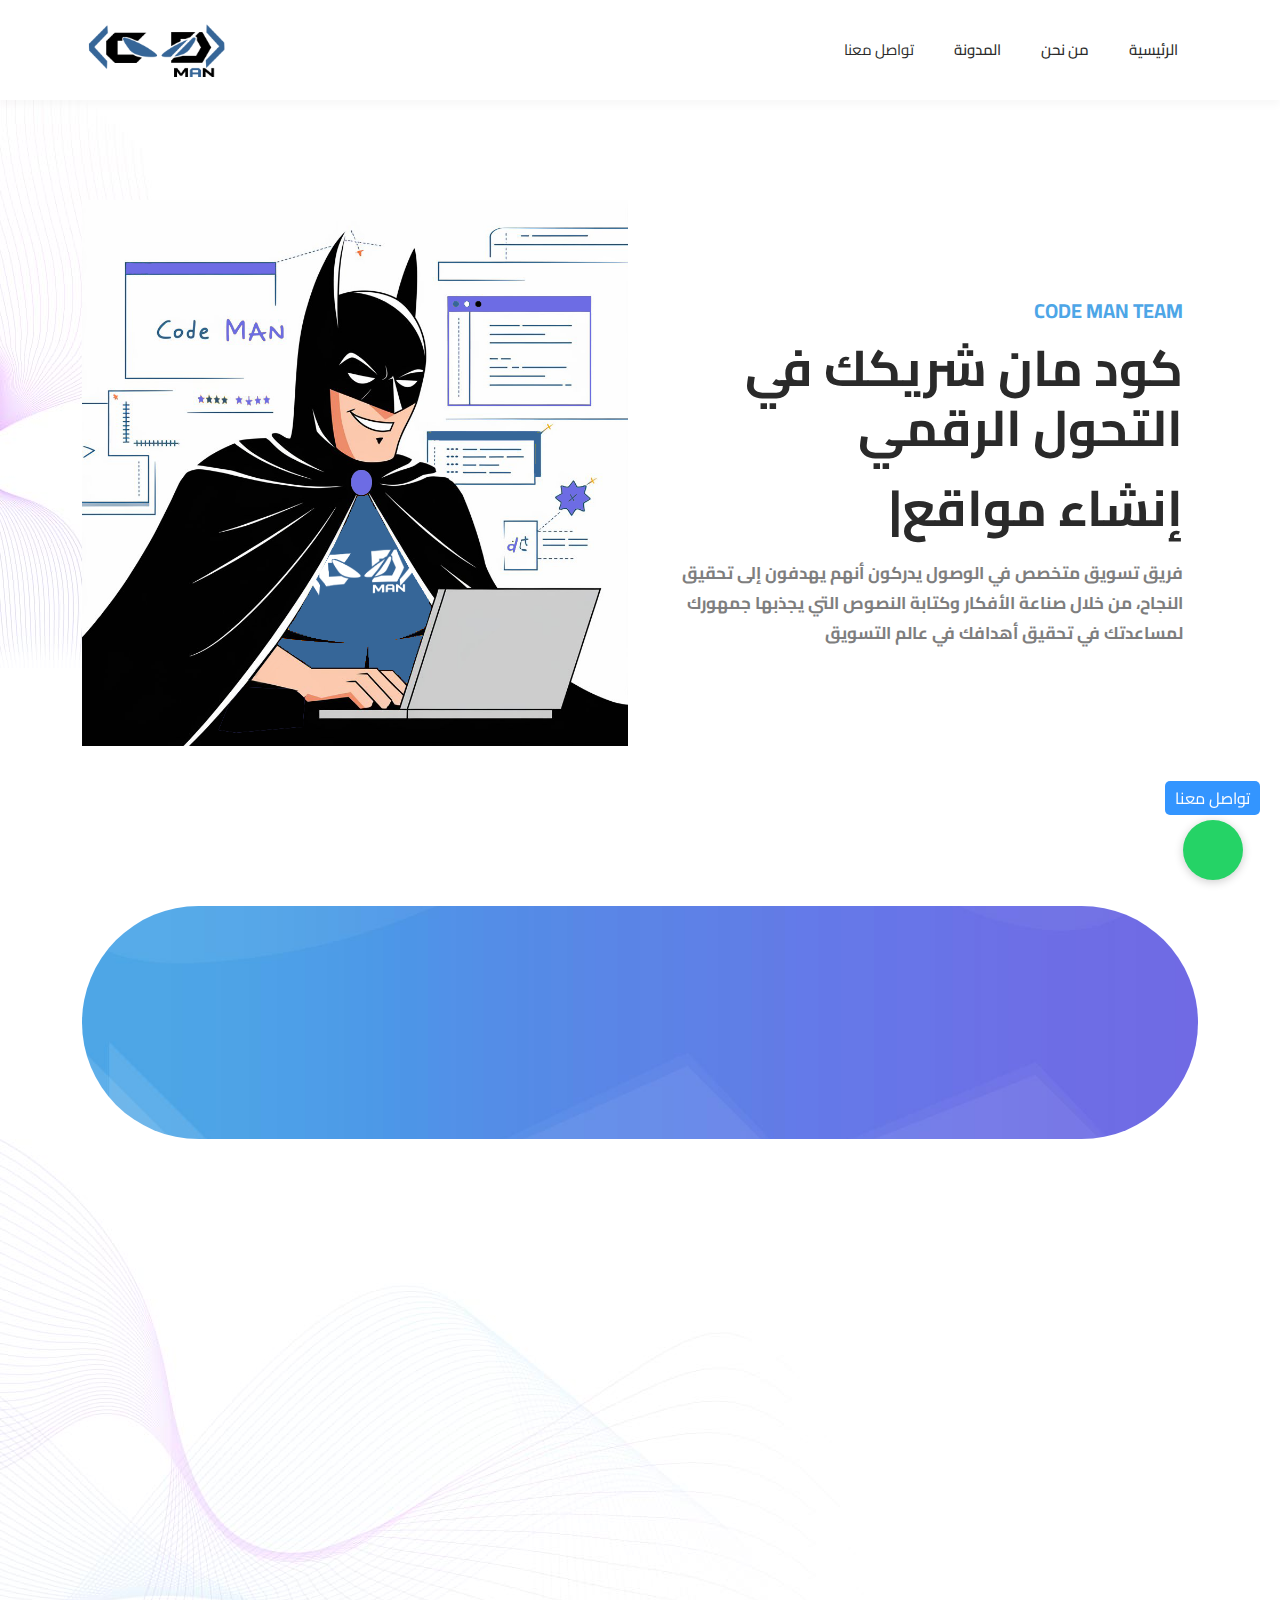
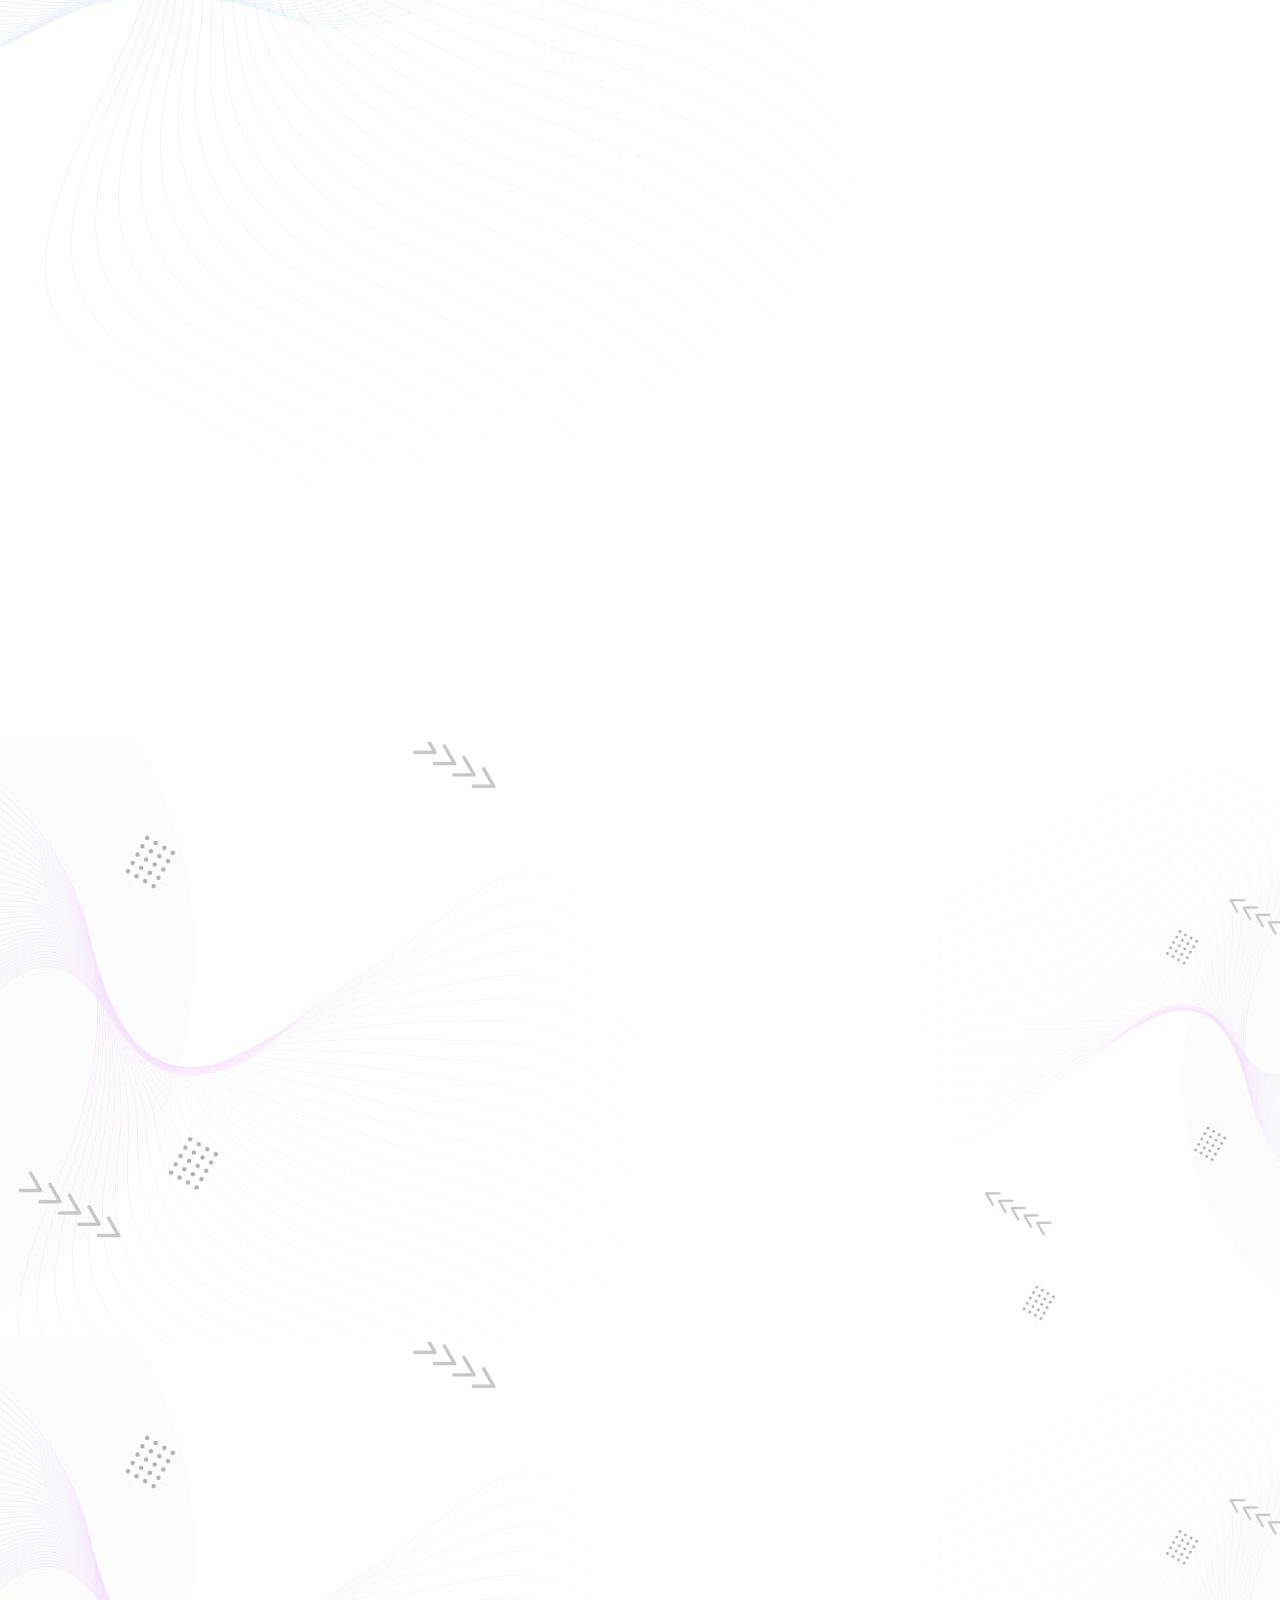
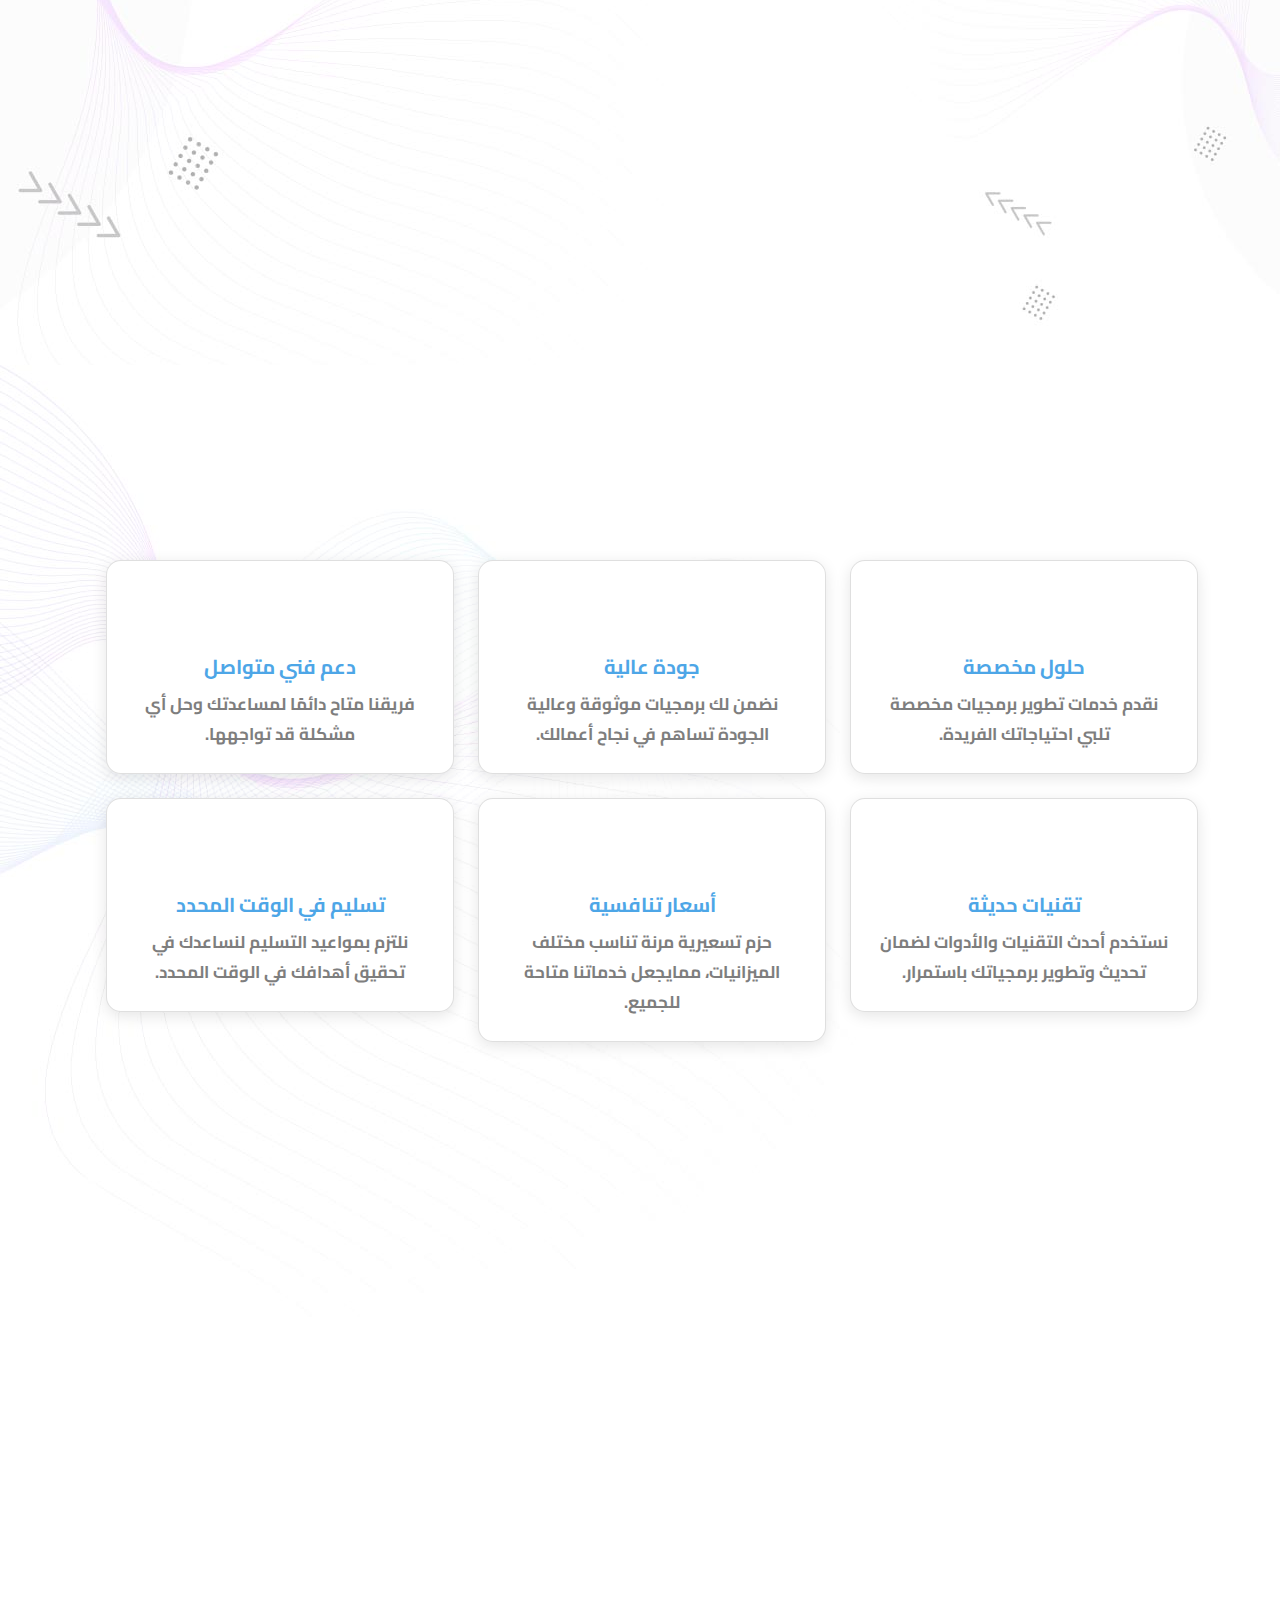
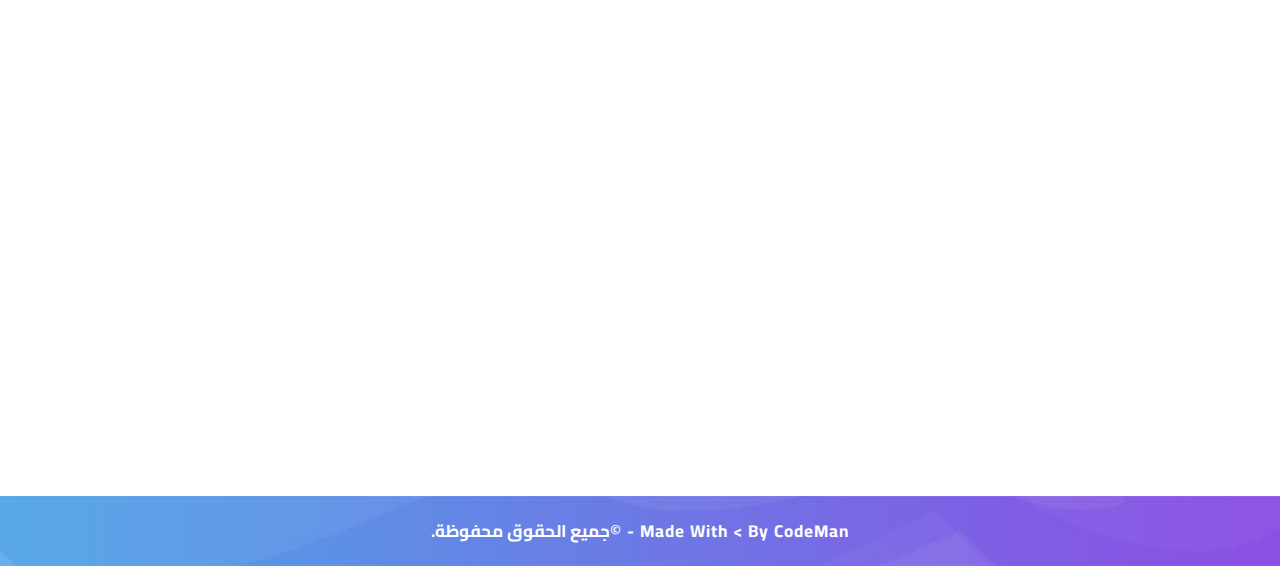
==== commit ce976328: "Update index.html" ====
--- a/index.html
+++ b/index.html
@@ -69,7 +69,7 @@
             <ul class="nav">
               <!-- <li class="scroll-to-section"><a href="#top" class="active">Home</a></li> -->
       
-              <li class="scroll-to-section"><div class="active"><a href="#top">الرئسية</a></div></li> 
+              <li class="scroll-to-section"><div class="active"><a href="#top">الرئيسية</a></div></li> 
               <li class="scroll-to-section"><a href="About.html">من نحن</a></li>
               <li class="scroll-to-section"><a href="https://codes-man.blogspot.com/">المدونة</a></li>
               <li class="scroll-to-section"><a href="#contact">تواصل معنا</a></li>
@@ -677,4 +677,4 @@
 </script>
 
 </body>
-</html>+</html>
